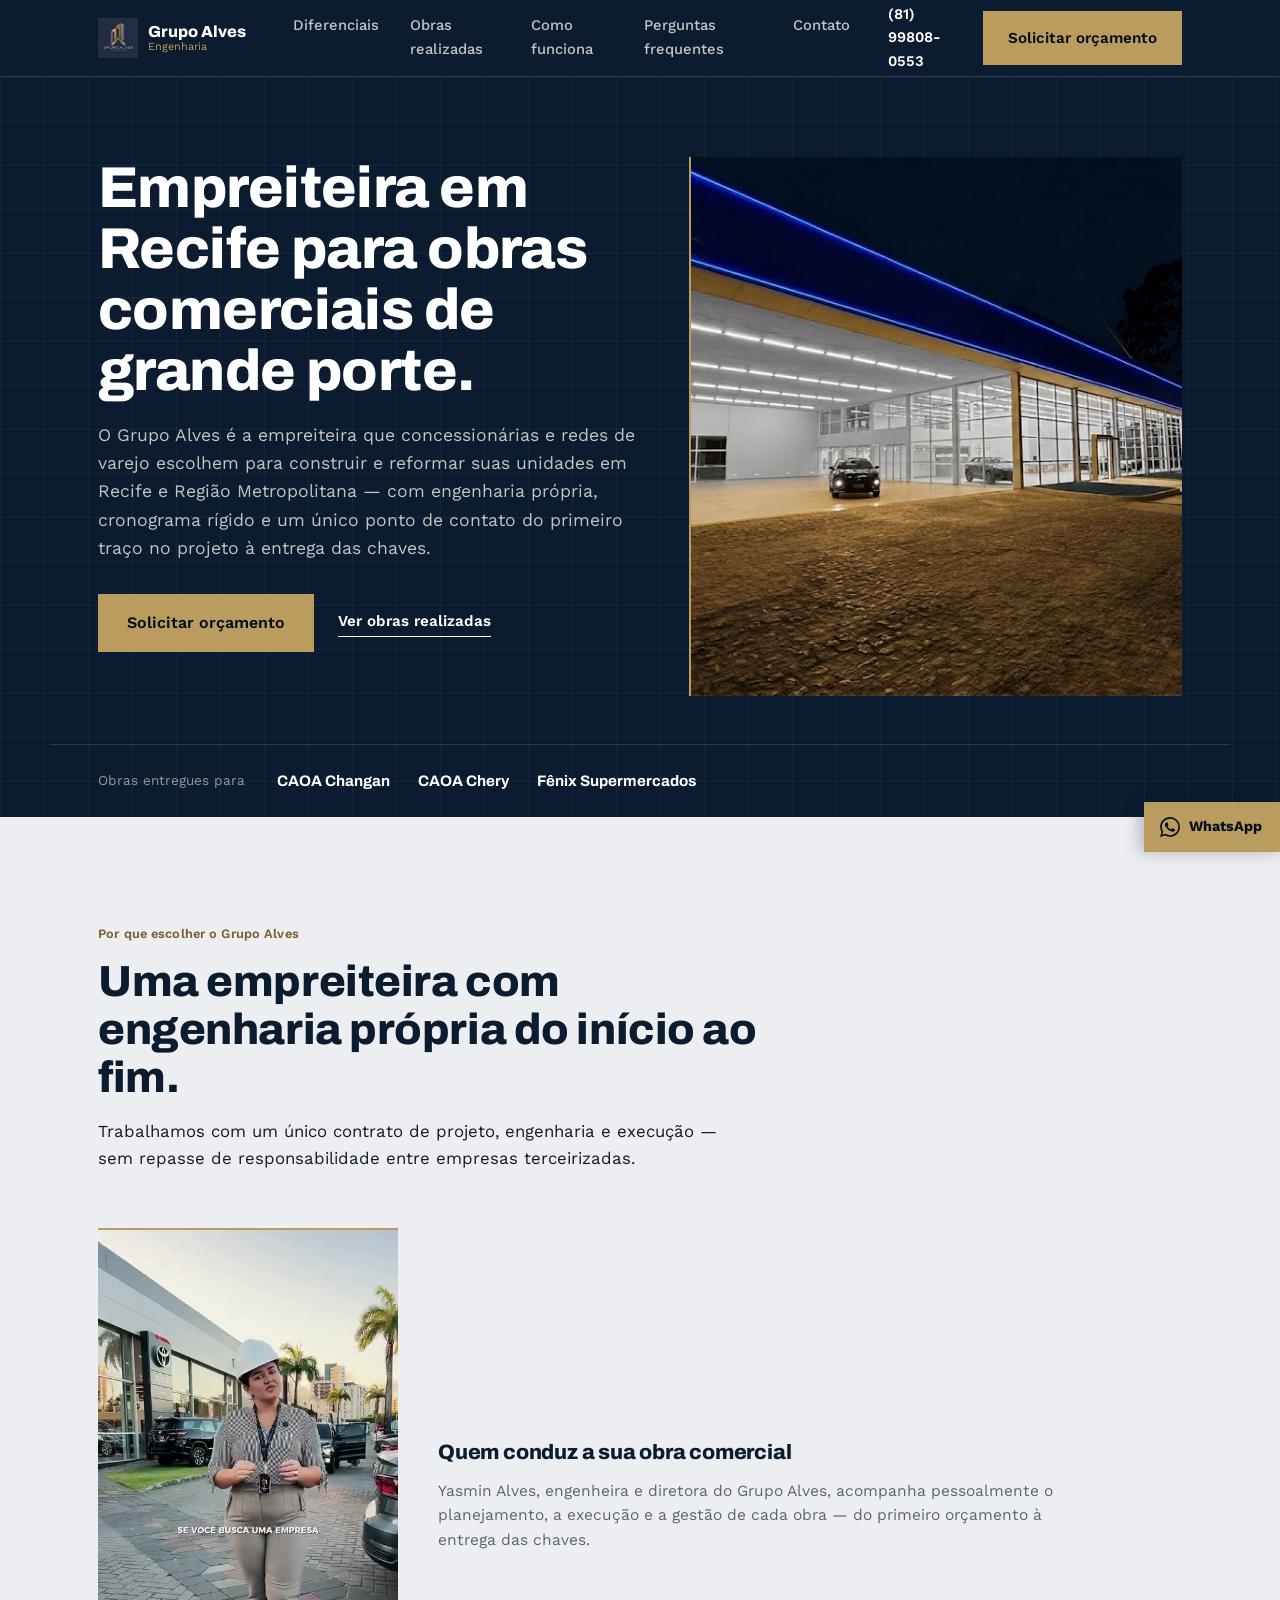
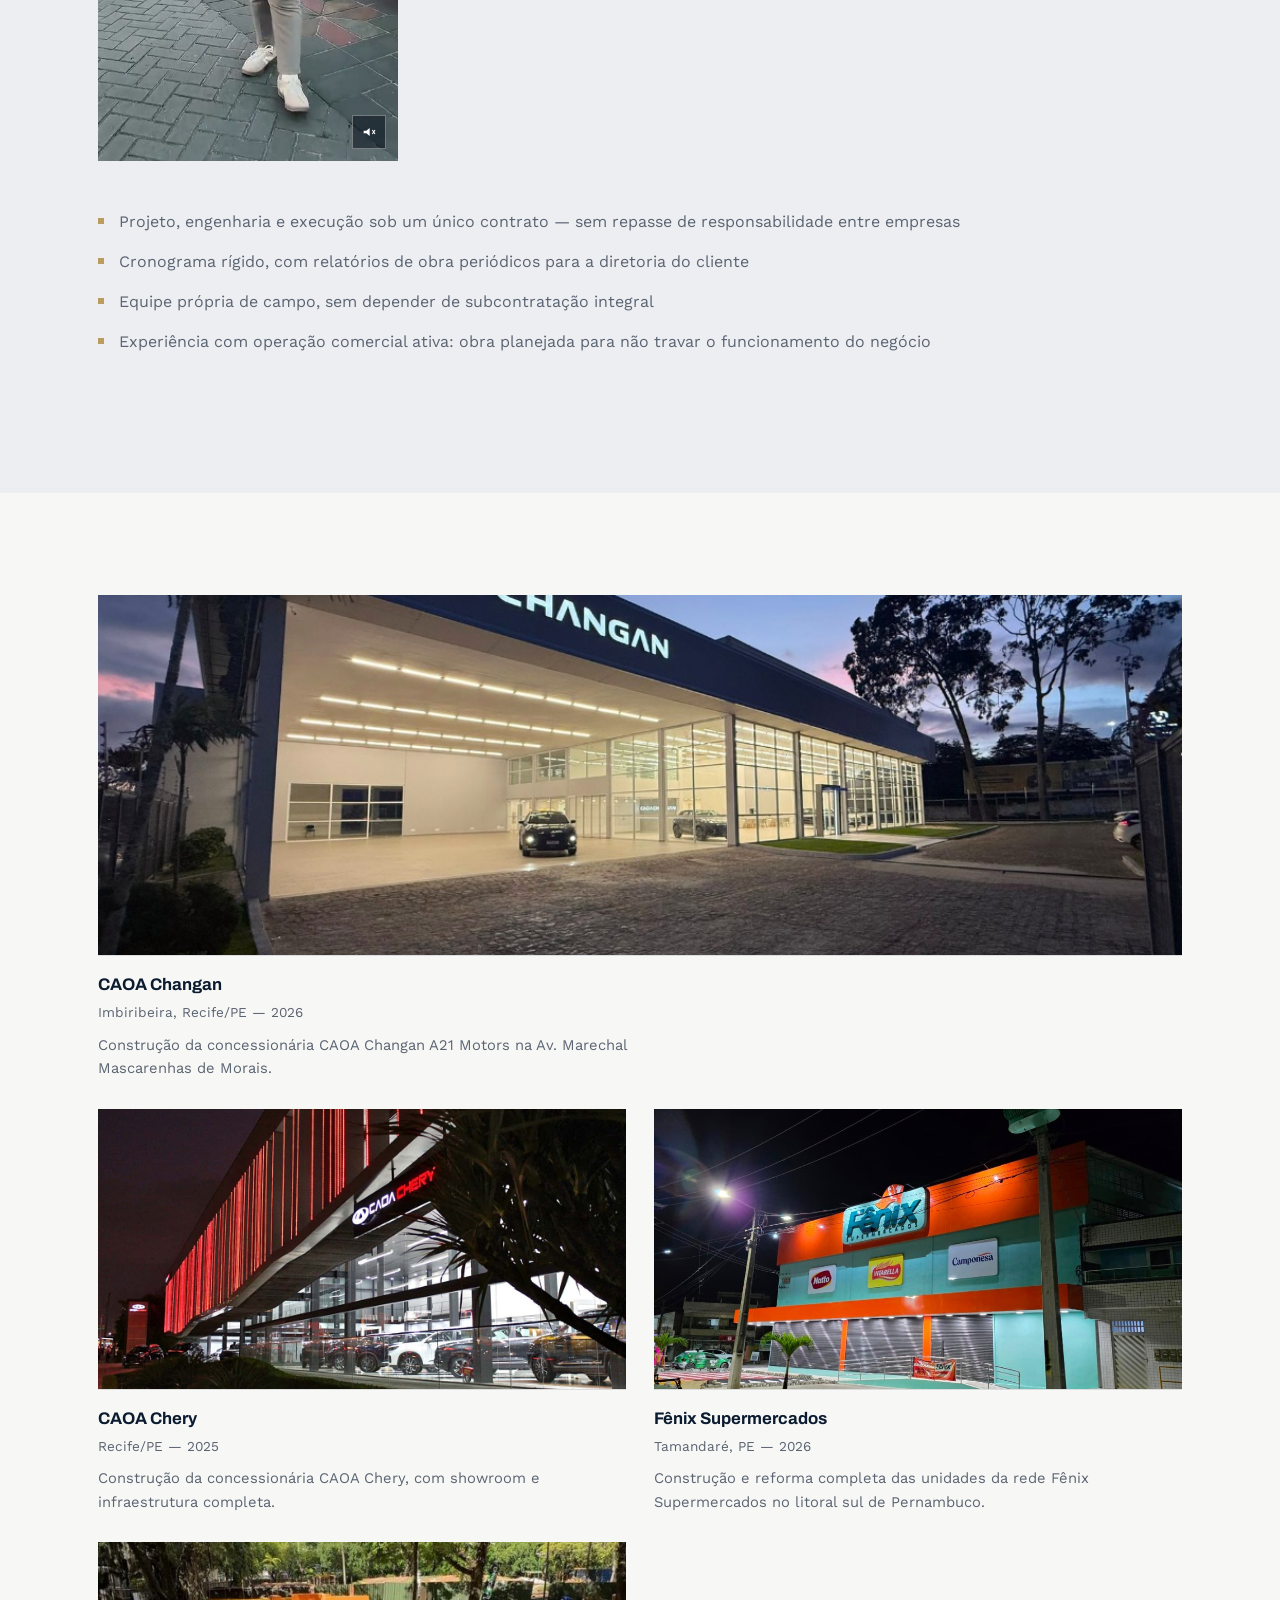
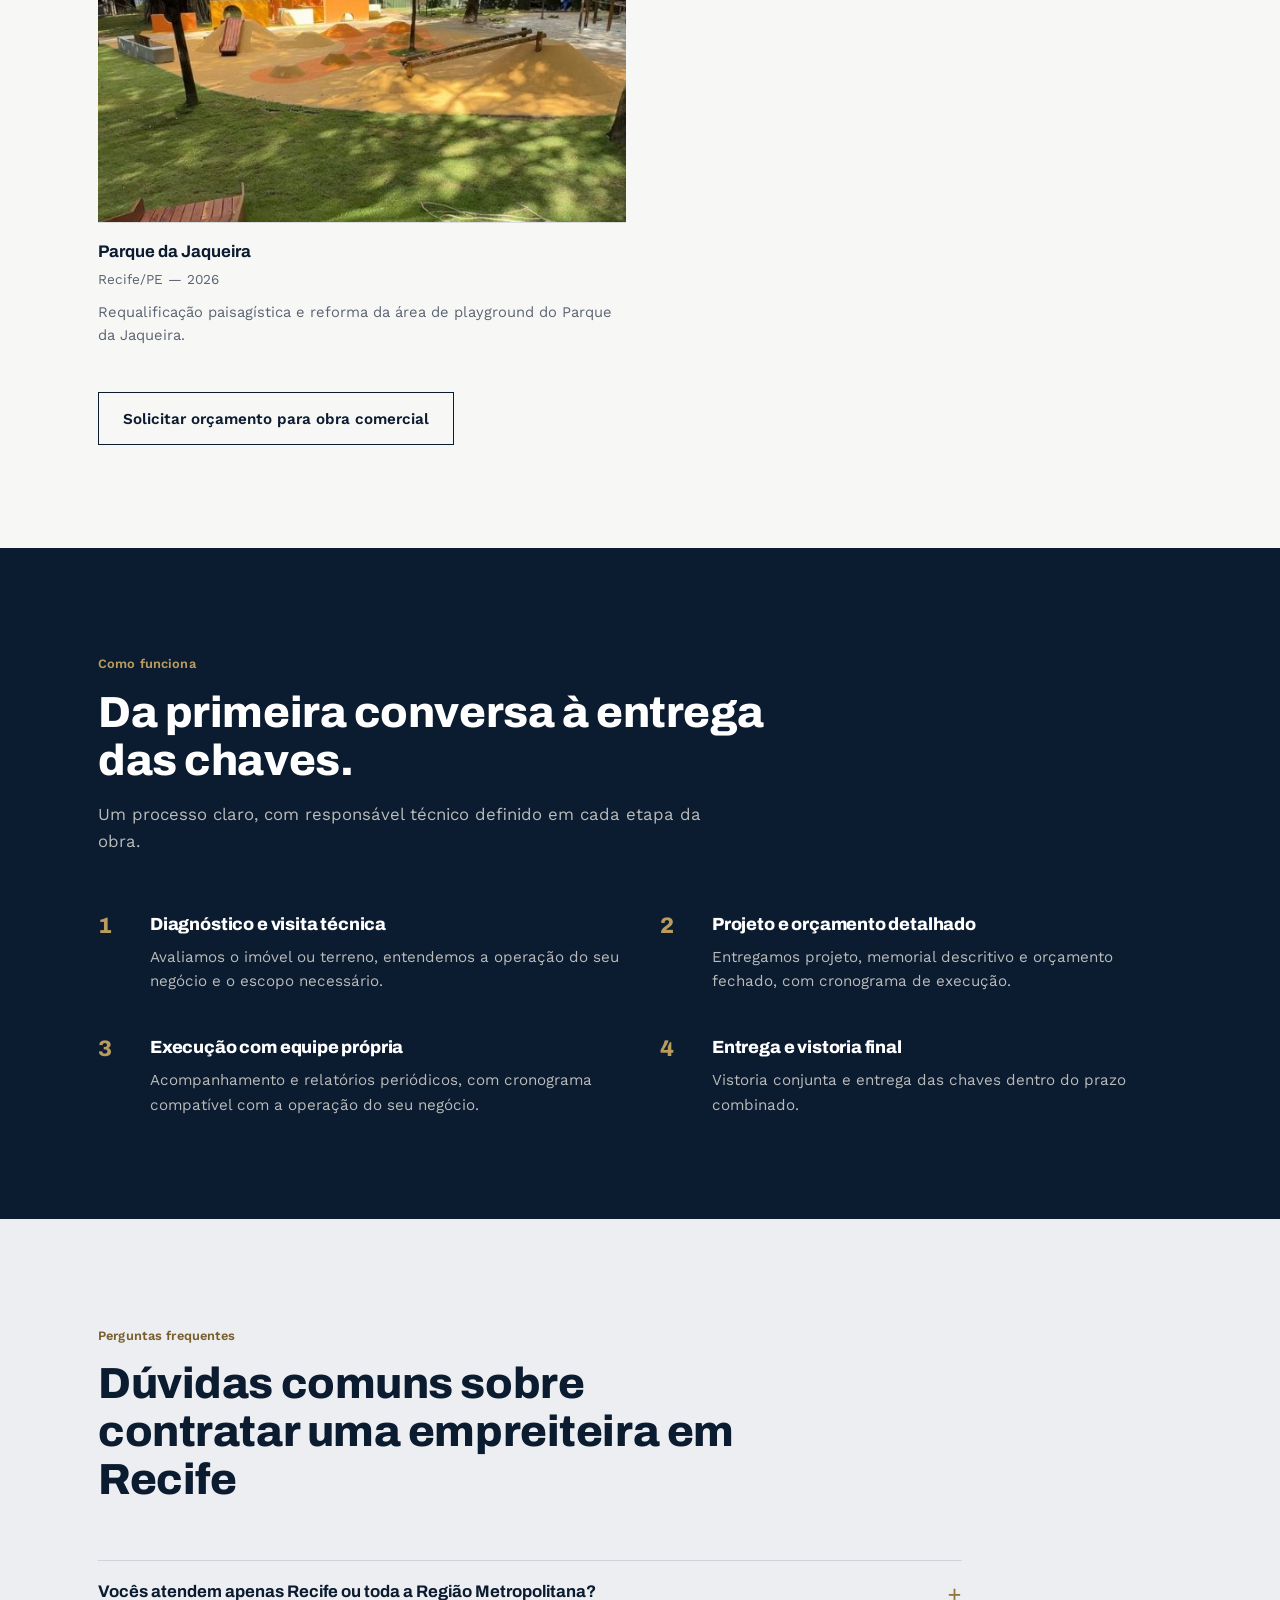
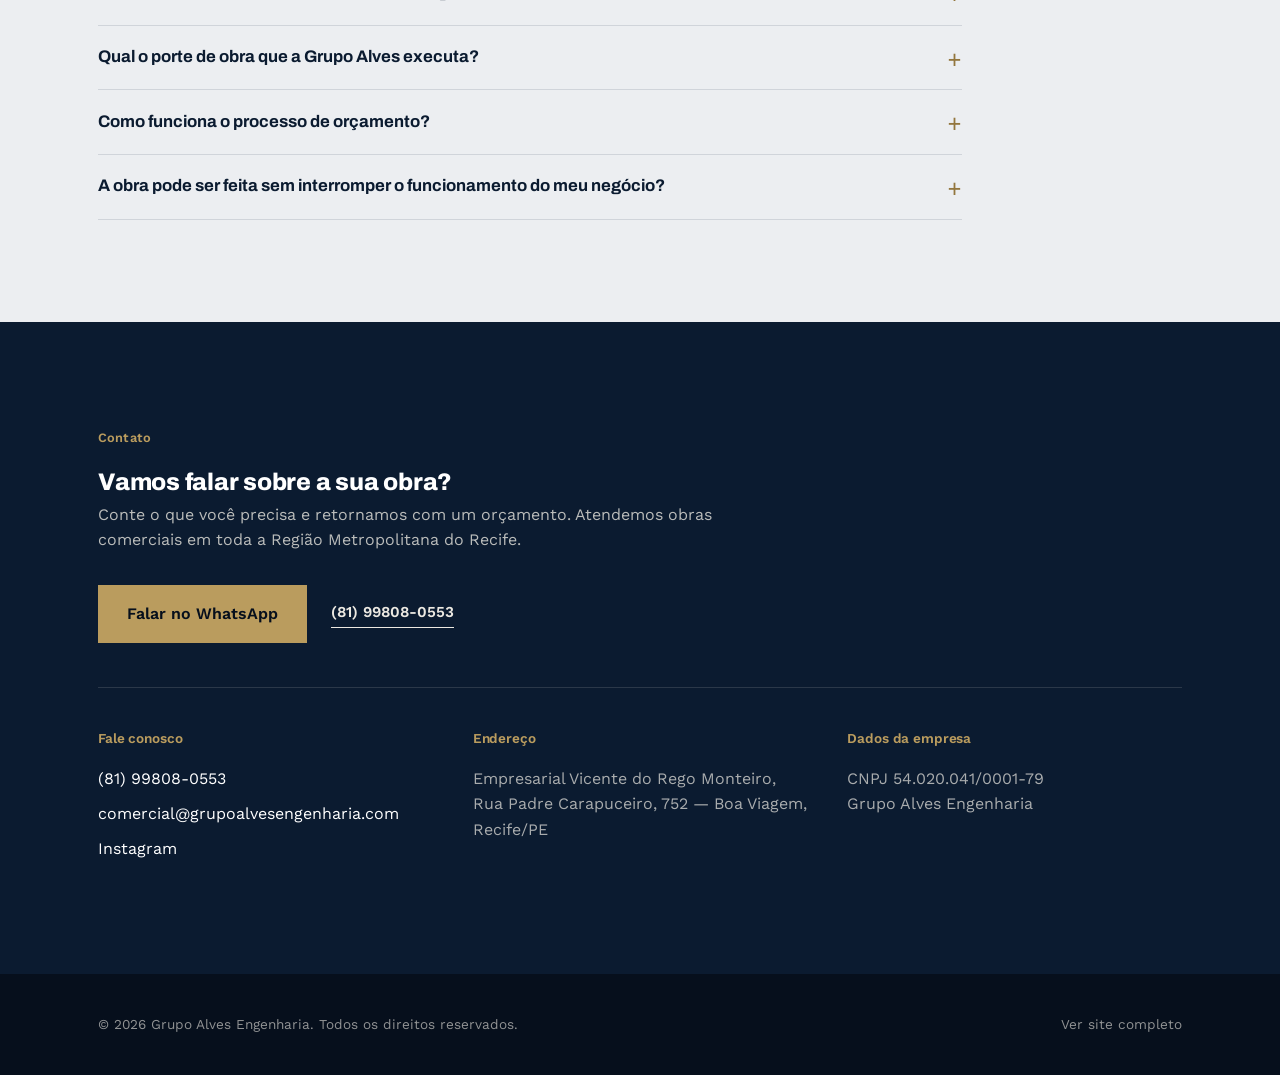
==== empreiteira-construtora-recife.html @ 73a9579a "Add dedicated Ads landing pages, SEO/AI discovery files, and fixes Creates two campaign-specific lan" ====
<!DOCTYPE html>
<html lang="pt-BR">
<head>
<meta charset="UTF-8">
<meta name="viewport" content="width=device-width, initial-scale=1.0">
<title>Empreiteira e Construtora em Recife para Obras Comerciais | Grupo Alves Engenharia</title>
<meta name="description" content="Empreiteira e construtora em Recife especializada em obras comerciais de grande porte: concessionárias, redes de varejo e supermercados. Engenharia própria, cronograma rígido e um único ponto de contato. Peça seu orçamento pelo WhatsApp.">
<meta name="keywords" content="empreiteira em recife, construtora em recife, empreiteira para obras comerciais, construtora de concessionárias, empresa de construção recife, empreiteira de confiança recife">
<link rel="canonical" href="https://grupoalvesengenharia.com.br/empreiteira-construtora-recife.html">
<meta name="robots" content="index, follow">

<meta property="og:title" content="Empreiteira e Construtora em Recife para Obras Comerciais — Grupo Alves Engenharia">
<meta property="og:description" content="Engenharia própria, cronograma rígido e um único ponto de contato para construir ou reformar sua unidade comercial em Recife.">
<meta property="og:type" content="website">
<meta property="og:locale" content="pt_BR">
<meta property="og:url" content="https://grupoalvesengenharia.com.br/empreiteira-construtora-recife.html">
<meta property="og:image" content="https://grupoalvesengenharia.com.br/assets/img/hero-caoa-changan.png">

<link rel="icon" href="./assets/img/logo.png" type="image/png">
<link rel="apple-touch-icon" href="./assets/img/logo.png">

<link rel="preconnect" href="https://fonts.googleapis.com">
<link rel="preconnect" href="https://fonts.gstatic.com" crossorigin>
<link href="https://fonts.googleapis.com/css2?family=Archivo:wght@500;700;800&family=Work+Sans:wght@400;500;600&display=swap" rel="stylesheet">
<link rel="stylesheet" href="./assets/css/style.css">

<script type="application/ld+json">
{"@context":"https://schema.org","@type":"HomeAndConstructionBusiness","name":"Grupo Alves Engenharia","image":"https://grupoalvesengenharia.com.br/assets/img/logo.png","telephone":"+5581998080553","email":"comercial@grupoalvesengenharia.com","url":"https://grupoalvesengenharia.com.br/empreiteira-construtora-recife.html","address":{"@type":"PostalAddress","streetAddress":"Rua Padre Carapuceiro, 752, Empresarial Vicente do Rego Monteiro","addressLocality":"Recife","addressRegion":"PE","addressCountry":"BR"},"areaServed":"Recife e Região Metropolitana","sameAs":["https://www.instagram.com/grupoalvesengenharia/"],"makesOffer":{"@type":"Offer","itemOffered":{"@type":"Service","name":"Construção e reforma comercial de grande porte","areaServed":"Recife e Região Metropolitana"}}}
</script>
<script type="application/ld+json">
{"@context":"https://schema.org","@type":"FAQPage","mainEntity":[
  {"@type":"Question","name":"Vocês atendem apenas Recife ou toda a Região Metropolitana?","acceptedAnswer":{"@type":"Answer","text":"Atendemos Recife e toda a Região Metropolitana, com obras já entregues na Imbiribeira e em Tamandaré, no litoral sul de Pernambuco."}},
  {"@type":"Question","name":"Qual o porte de obra que a Grupo Alves executa?","acceptedAnswer":{"@type":"Answer","text":"Somos uma empreiteira especializada em obras comerciais de grande porte, como concessionárias, lojas de rede e supermercados. Fale com a nossa equipe para avaliar o seu projeto."}},
  {"@type":"Question","name":"Como funciona o processo de orçamento?","acceptedAnswer":{"@type":"Answer","text":"Fazemos uma visita técnica, levantamos o escopo junto com você e entregamos um orçamento detalhado com cronograma antes do início da obra."}},
  {"@type":"Question","name":"A obra pode ser feita sem interromper o funcionamento do meu negócio?","acceptedAnswer":{"@type":"Answer","text":"Sim. Planejamos a execução em etapas e horários compatíveis com a operação, como já fizemos em concessionárias e supermercados em funcionamento."}}
]}
</script>

<!-- Google tag (gtag.js) para Google Ads / GA4: inserir o ID de medição aqui antes de veicular campanhas. -->
</head>
<body>
<a class="skip-link" href="#conteudo">Pular para o conteúdo</a>

<header class="site-header">
  <div class="header-inner">
    <a class="brand" href="#topo">
      <img src="./assets/img/logo.png" alt="" width="40" height="40">
      <span class="brand-name">Grupo Alves<span>Engenharia</span></span>
    </a>
    <nav class="main-nav" id="mainNav" data-open="false">
      <a href="#diferenciais">Diferenciais</a>
      <a href="#obras">Obras realizadas</a>
      <a href="#como-funciona">Como funciona</a>
      <a href="#faq">Perguntas frequentes</a>
      <a href="#contato">Contato</a>
    </nav>
    <div class="header-actions">
      <a class="phone-link" href="tel:+5581998080553">(81) 99808-0553</a>
      <a class="btn btn-gold" href="https://wa.me/558193850266?text=Ol%C3%A1%2C%20Grupo%20Alves%21%20Tenho%20uma%20obra%20comercial%20e%20gostaria%20de%20solicitar%20um%20or%C3%A7amento.">Solicitar orçamento</a>
      <button class="nav-toggle" id="navToggle" aria-expanded="false" aria-controls="mainNav" aria-label="Abrir menu">
        <span></span>
      </button>
    </div>
  </div>
</header>

<main id="conteudo">

  <section class="hero" id="topo">
    <div class="hero-grid">
      <div class="hero-copy">
        <h1>Empreiteira em Recife para obras comerciais de grande porte.</h1>
        <p class="hero-lead">O Grupo Alves é a empreiteira que concessionárias e redes de varejo escolhem para construir e reformar suas unidades em Recife e Região Metropolitana — com engenharia própria, cronograma rígido e um único ponto de contato do primeiro traço no projeto à entrega das chaves.</p>
        <div class="hero-ctas">
          <a class="btn btn-gold" href="https://wa.me/558193850266?text=Ol%C3%A1%2C%20Grupo%20Alves%21%20Tenho%20uma%20obra%20comercial%20e%20gostaria%20de%20solicitar%20um%20or%C3%A7amento.">Solicitar orçamento</a>
          <a class="link-quiet" href="#obras">Ver obras realizadas</a>
        </div>
      </div>
      <div class="hero-media">
        <img src="./assets/img/hero-caoa-changan.png" alt="Fachada iluminada da concessionária CAOA Changan, obra executada pelo Grupo Alves em Recife" loading="eager">
      </div>
    </div>
    <div class="trust-strip wrap">
      <span>Obras entregues para</span>
      <ul>
        <li>CAOA Changan</li>
        <li>CAOA Chery</li>
        <li>Fênix Supermercados</li>
      </ul>
    </div>
  </section>

  <section class="section section--stone" id="diferenciais">
    <div class="wrap">
      <div class="section-head">
        <span class="kicker">Por que escolher o Grupo Alves</span>
        <h2>Uma empreiteira com engenharia própria do início ao fim.</h2>
        <p>Trabalhamos com um único contrato de projeto, engenharia e execução — sem repasse de responsabilidade entre empresas terceirizadas.</p>
      </div>

      <div class="video-feature">
        <div class="video-card video-card--loop">
          <video muted loop playsinline preload="none" poster="./assets/img/poster-institucional.jpg" data-autoplay-visible>
            <source src="./assets/videos/institucional-grupo-alves.mp4" type="video/mp4">
          </video>
          <button class="sound-toggle" type="button" aria-label="Ativar som do vídeo" data-sound-toggle>
            <svg viewBox="0 0 24 24" fill="none" xmlns="http://www.w3.org/2000/svg" aria-hidden="true">
              <path d="M4 10v4h4l5 4V6L8 10H4z" fill="currentColor"/>
              <line x1="17" y1="9" x2="21" y2="15" stroke="currentColor" stroke-width="1.6"/>
              <line x1="21" y1="9" x2="17" y2="15" stroke="currentColor" stroke-width="1.6"/>
            </svg>
          </button>
        </div>
        <div class="video-feature-copy">
          <h3>Quem conduz a sua obra comercial</h3>
          <p>Yasmin Alves, engenheira e diretora do Grupo Alves, acompanha pessoalmente o planejamento, a execução e a gestão de cada obra — do primeiro orçamento à entrega das chaves.</p>
        </div>
      </div>

      <ul class="plain-list" style="max-width:none;">
        <li style="color:var(--steel);">Projeto, engenharia e execução sob um único contrato — sem repasse de responsabilidade entre empresas</li>
        <li style="color:var(--steel);">Cronograma rígido, com relatórios de obra periódicos para a diretoria do cliente</li>
        <li style="color:var(--steel);">Equipe própria de campo, sem depender de subcontratação integral</li>
        <li style="color:var(--steel);">Experiência com operação comercial ativa: obra planejada para não travar o funcionamento do negócio</li>
      </ul>
    </div>
  </section>

  <section class="section section--paper">
    <div class="wrap">
      <div class="portfolio-grid" id="obras">
        <figure class="portfolio-item">
          <img src="./assets/img/project-caoa-changan.png" alt="Fachada da concessionária CAOA Changan ao entardecer, construída pelo Grupo Alves na Imbiribeira, Recife" loading="lazy">
          <figcaption>
            <span class="portfolio-name">CAOA Changan</span>
            <span class="portfolio-meta">Imbiribeira, Recife/PE — 2026</span>
            <p>Construção da concessionária CAOA Changan A21 Motors na Av. Marechal Mascarenhas de Morais.</p>
          </figcaption>
        </figure>
        <figure class="portfolio-item">
          <img src="./assets/img/project-caoa-chery.jpg" alt="Fachada iluminada da concessionária CAOA Chery, obra do Grupo Alves em Recife" loading="lazy">
          <figcaption>
            <span class="portfolio-name">CAOA Chery</span>
            <span class="portfolio-meta">Recife/PE — 2025</span>
            <p>Construção da concessionária CAOA Chery, com showroom e infraestrutura completa.</p>
          </figcaption>
        </figure>
        <figure class="portfolio-item">
          <img src="./assets/img/project-fenix-supermercados.png" alt="Fachada da unidade Fênix Supermercados construída pelo Grupo Alves em Tamandaré" loading="lazy">
          <figcaption>
            <span class="portfolio-name">Fênix Supermercados</span>
            <span class="portfolio-meta">Tamandaré, PE — 2026</span>
            <p>Construção e reforma completa das unidades da rede Fênix Supermercados no litoral sul de Pernambuco.</p>
          </figcaption>
        </figure>
        <figure class="portfolio-item">
          <img src="./assets/img/project-parque-jaqueira.jpg" alt="Área de playground requalificada pelo Grupo Alves no Parque da Jaqueira, Recife" loading="lazy">
          <figcaption>
            <span class="portfolio-name">Parque da Jaqueira</span>
            <span class="portfolio-meta">Recife/PE — 2026</span>
            <p>Requalificação paisagística e reforma da área de playground do Parque da Jaqueira.</p>
          </figcaption>
        </figure>
      </div>

      <a class="btn btn-outline-navy" href="https://wa.me/558193850266?text=Ol%C3%A1%2C%20Grupo%20Alves%21%20Tenho%20uma%20obra%20comercial%20e%20gostaria%20de%20solicitar%20um%20or%C3%A7amento.">Solicitar orçamento para obra comercial</a>
    </div>
  </section>

  <section class="section section--navy" id="como-funciona">
    <div class="wrap">
      <div class="section-head">
        <span class="kicker">Como funciona</span>
        <h2>Da primeira conversa à entrega das chaves.</h2>
        <p>Um processo claro, com responsável técnico definido em cada etapa da obra.</p>
      </div>
      <ol class="process-list">
        <li class="process-item">
          <h3>Diagnóstico e visita técnica</h3>
          <p>Avaliamos o imóvel ou terreno, entendemos a operação do seu negócio e o escopo necessário.</p>
        </li>
        <li class="process-item">
          <h3>Projeto e orçamento detalhado</h3>
          <p>Entregamos projeto, memorial descritivo e orçamento fechado, com cronograma de execução.</p>
        </li>
        <li class="process-item">
          <h3>Execução com equipe própria</h3>
          <p>Acompanhamento e relatórios periódicos, com cronograma compatível com a operação do seu negócio.</p>
        </li>
        <li class="process-item">
          <h3>Entrega e vistoria final</h3>
          <p>Vistoria conjunta e entrega das chaves dentro do prazo combinado.</p>
        </li>
      </ol>
    </div>
  </section>

  <section class="section section--stone" id="faq">
    <div class="wrap">
      <div class="section-head">
        <span class="kicker">Perguntas frequentes</span>
        <h2>Dúvidas comuns sobre contratar uma empreiteira em Recife</h2>
      </div>
      <div class="faq-list">
        <details class="faq-item">
          <summary>Vocês atendem apenas Recife ou toda a Região Metropolitana?</summary>
          <p>Atendemos Recife e toda a Região Metropolitana, com obras já entregues na Imbiribeira e em Tamandaré, no litoral sul de Pernambuco.</p>
        </details>
        <details class="faq-item">
          <summary>Qual o porte de obra que a Grupo Alves executa?</summary>
          <p>Somos uma empreiteira especializada em obras comerciais de grande porte, como concessionárias, lojas de rede e supermercados. Fale com a nossa equipe para avaliar o seu projeto.</p>
        </details>
        <details class="faq-item">
          <summary>Como funciona o processo de orçamento?</summary>
          <p>Fazemos uma visita técnica, levantamos o escopo junto com você e entregamos um orçamento detalhado com cronograma antes do início da obra.</p>
        </details>
        <details class="faq-item">
          <summary>A obra pode ser feita sem interromper o funcionamento do meu negócio?</summary>
          <p>Sim. Planejamos a execução em etapas e horários compatíveis com a operação, como já fizemos em concessionárias e supermercados em funcionamento.</p>
        </details>
      </div>
    </div>
  </section>

  <section class="section section--navy" id="contato">
    <div class="wrap">
      <span class="kicker">Contato</span>
      <h2>Vamos falar sobre a sua obra?</h2>
      <p>Conte o que você precisa e retornamos com um orçamento. Atendemos obras comerciais em toda a Região Metropolitana do Recife.</p>
      <div class="hero-ctas" style="margin-top:2rem;">
        <a class="btn btn-gold" href="https://wa.me/558193850266?text=Ol%C3%A1%2C%20Grupo%20Alves%21%20Tenho%20uma%20obra%20comercial%20e%20gostaria%20de%20solicitar%20um%20or%C3%A7amento.">Falar no WhatsApp</a>
        <a class="link-quiet" href="tel:+5581998080553">(81) 99808-0553</a>
      </div>

      <div class="contact-grid">
        <div class="contact-col">
          <h3>Fale conosco</h3>
          <a href="tel:+5581998080553">(81) 99808-0553</a>
          <a href="mailto:comercial@grupoalvesengenharia.com">comercial@grupoalvesengenharia.com</a>
          <a href="https://www.instagram.com/grupoalvesengenharia/" target="_blank" rel="noopener">Instagram</a>
        </div>
        <div class="contact-col">
          <h3>Endereço</h3>
          <p>Empresarial Vicente do Rego Monteiro, Rua Padre Carapuceiro, 752 — Boa Viagem, Recife/PE</p>
        </div>
        <div class="contact-col">
          <h3>Dados da empresa</h3>
          <p>CNPJ 54.020.041/0001-79<br>Grupo Alves Engenharia</p>
        </div>
      </div>
    </div>
  </section>
</main>

<footer class="site-footer">
  <div class="footer-inner">
    <span>© <span id="year">2026</span> Grupo Alves Engenharia. Todos os direitos reservados.</span>
    <a class="footer-home-link" href="./index.html">Ver site completo</a>
  </div>
</footer>

<a class="whatsapp-tab" href="https://wa.me/558193850266?text=Ol%C3%A1%2C%20Grupo%20Alves%21%20Tenho%20uma%20obra%20comercial%20e%20gostaria%20de%20solicitar%20um%20or%C3%A7amento." aria-label="Falar no WhatsApp">
  <svg viewBox="0 0 24 24" fill="currentColor" xmlns="http://www.w3.org/2000/svg" aria-hidden="true">
    <path d="M17.472 14.382c-.297-.149-1.758-.868-2.03-.967-.273-.099-.471-.148-.67.15-.197.297-.767.966-.94 1.164-.173.199-.347.223-.644.075-.297-.15-1.255-.463-2.39-1.475-.883-.788-1.48-1.761-1.653-2.059-.173-.297-.018-.458.13-.606.134-.133.298-.347.446-.52.149-.174.198-.298.298-.497.099-.198.05-.371-.025-.52-.075-.149-.669-1.612-.916-2.207-.242-.579-.487-.5-.669-.51-.173-.008-.372-.01-.571-.01-.198 0-.52.074-.792.372-.272.297-1.04 1.016-1.04 2.479 0 1.462 1.065 2.875 1.213 3.074.149.198 2.096 3.2 5.077 4.487.709.306 1.262.489 1.694.625.712.227 1.36.195 1.871.118.571-.085 1.758-.719 2.006-1.413.248-.694.248-1.289.173-1.413-.074-.124-.272-.198-.57-.347m-5.421 7.403h-.004a9.87 9.87 0 0 1-5.031-1.378l-.361-.214-3.741.982.998-3.648-.235-.374a9.86 9.86 0 0 1-1.51-5.26c.001-5.45 4.436-9.884 9.888-9.884 2.64 0 5.122 1.03 6.988 2.898a9.825 9.825 0 0 1 2.893 6.994c-.003 5.45-4.437 9.884-9.885 9.884m8.413-18.297A11.815 11.815 0 0 0 12.05 0C5.495 0 .16 5.335.157 11.892c0 2.096.547 4.142 1.588 5.945L.057 24l6.305-1.654a11.882 11.882 0 0 0 5.683 1.448h.005c6.554 0 11.89-5.335 11.893-11.893a11.821 11.821 0 0 0-3.48-8.413"/>
  </svg>
  <span class="wa-label">WhatsApp</span>
</a>

<script src="./assets/js/main.js"></script>
</body>
</html>
---- assets/css/style.css ----
/* ============================================================
   Grupo Alves Engenharia — reforma comercial e residencial
   Tokens: navy + brass vêm da marca real (logotipo); tipografia
   própria (Archivo + Work Sans) para um visual mais técnico
   e menos "imobiliária genérica".
   ============================================================ */

:root {
  --navy: #0b1b30;
  --navy-deep: #060f1c;
  --navy-mid: #142844;
  --gold: #ba9c5e;
  --gold-dark: #93763e;
  --gold-ink: #7a5f2e;
  --stone: #eceef1;
  --paper: #f7f7f5;
  --ink: #141a22;
  --steel: #5b6472;
  --steel-light: #9099a6;
  --offwhite: #ece9e2;
  --line-on-navy: rgba(236, 233, 226, 0.14);
  --line-on-stone: rgba(11, 27, 48, 0.12);

  --font-display: "Archivo", "Helvetica Neue", Arial, sans-serif;
  --font-body: "Work Sans", "Helvetica Neue", Arial, sans-serif;

  --max: 1180px;
  --gutter: clamp(1.25rem, 4vw, 3rem);
}

/* ---------- reset ---------- */
*, *::before, *::after { box-sizing: border-box; }
html { -webkit-text-size-adjust: 100%; scroll-behavior: smooth; }
section[id], article[id] { scroll-margin-top: 92px; }
body, h1, h2, h3, p, figure, ul, ol { margin: 0; }
ul, ol { padding: 0; list-style: none; }
img { max-width: 100%; display: block; }
a { color: inherit; text-decoration: none; }
button { font: inherit; color: inherit; background: none; border: 0; padding: 0; }
svg { display: block; }

@media (prefers-reduced-motion: reduce) {
  html { scroll-behavior: auto; }
  *, *::before, *::after { animation-duration: 0.01ms !important; transition-duration: 0.01ms !important; }
}

body {
  font-family: var(--font-body);
  background: var(--paper);
  color: var(--ink);
  font-size: 16px;
  line-height: 1.6;
  -webkit-font-smoothing: antialiased;
}

h1, h2, h3 { font-family: var(--font-display); color: var(--navy); font-weight: 800; letter-spacing: -0.01em; }

p { max-width: 62ch; }

:focus-visible {
  outline: 2px solid var(--gold);
  outline-offset: 3px;
}

.skip-link {
  position: absolute;
  left: -9999px;
  top: 0;
  background: var(--gold);
  color: var(--navy-deep);
  padding: 0.75rem 1.25rem;
  z-index: 200;
  font-weight: 600;
}
.skip-link:focus { left: 1rem; top: 1rem; }

/* ---------- shared layout ---------- */
.wrap {
  max-width: var(--max);
  margin-inline: auto;
  padding-inline: var(--gutter);
}

.section { padding-block: clamp(3.5rem, 8vw, 6.5rem); }
.section--stone { background: var(--stone); }
.section--paper { background: var(--paper); }
.section--navy { background: var(--navy); color: var(--offwhite); }
.section--navy h2, .section--navy h3 { color: #fff; }
.section--navy p { color: rgba(236, 233, 226, 0.78); }

.section-head { max-width: 42rem; margin-bottom: clamp(2rem, 5vw, 3.5rem); }
.section-head h2 {
  font-size: clamp(1.9rem, 3.4vw, 2.75rem);
  line-height: 1.1;
  margin-bottom: 1rem;
}
.section-head p { font-size: 1.05rem; }

.kicker {
  display: inline-block;
  font-size: 0.8rem;
  color: var(--gold-ink);
  font-weight: 600;
  margin-bottom: 0.9rem;
  letter-spacing: 0.01em;
}
.section--navy .kicker { color: var(--gold); }

/* ---------- buttons ---------- */
.btn {
  display: inline-flex;
  align-items: center;
  gap: 0.5rem;
  padding: 0.85rem 1.5rem;
  font-weight: 600;
  font-size: 0.95rem;
  border: 1px solid transparent;
  white-space: nowrap;
  transition: background-color 0.2s ease, color 0.2s ease, border-color 0.2s ease;
}
.btn-gold { background: var(--gold); color: var(--navy-deep); }
.btn-gold:hover { background: var(--gold-dark); }
.btn-outline-navy { border-color: var(--navy); color: var(--navy); }
.btn-outline-navy:hover { background: var(--navy); color: #fff; }
.btn-outline-light { border-color: rgba(236, 233, 226, 0.4); color: #fff; }
.btn-outline-light:hover { background: rgba(236, 233, 226, 0.12); border-color: #fff; }

.link-quiet {
  font-weight: 600;
  font-size: 0.95rem;
  border-bottom: 1px solid currentColor;
  padding-bottom: 2px;
}
.link-quiet:hover { opacity: 0.7; }

/* ---------- header ---------- */
.site-header {
  position: sticky;
  top: 0;
  z-index: 100;
  background: var(--navy);
  border-bottom: 1px solid var(--line-on-navy);
}
.header-inner {
  max-width: var(--max);
  margin-inline: auto;
  padding-inline: var(--gutter);
  height: 76px;
  display: flex;
  align-items: center;
  gap: clamp(1rem, 3vw, 2.5rem);
}
.brand { display: flex; align-items: center; gap: 0.65rem; flex-shrink: 0; }
.brand img { width: 40px; height: 40px; }
.brand-name {
  font-family: var(--font-display);
  color: #fff;
  font-weight: 800;
  font-size: 1rem;
  line-height: 1.15;
}
.brand-name span { display: block; font-family: var(--font-body); font-weight: 400; font-size: 0.68rem; color: var(--gold); }

.main-nav {
  display: flex;
  gap: clamp(1rem, 2.4vw, 2rem);
  margin-left: 0.5rem;
}
.main-nav a {
  font-size: 0.92rem;
  font-weight: 500;
  color: rgba(236, 233, 226, 0.82);
}
.main-nav a:hover { color: #fff; }

.header-actions {
  margin-left: auto;
  display: flex;
  align-items: center;
  gap: clamp(0.75rem, 2vw, 1.5rem);
}
.phone-link {
  font-weight: 600;
  font-size: 0.92rem;
  color: #fff;
  display: none;
}
.nav-toggle {
  display: none;
  width: 32px;
  height: 24px;
  position: relative;
}
.nav-toggle span, .nav-toggle::before, .nav-toggle::after {
  content: "";
  position: absolute;
  left: 0;
  right: 0;
  height: 2px;
  background: #fff;
  transition: transform 0.2s ease, opacity 0.2s ease;
}
.nav-toggle::before { top: 0; }
.nav-toggle span { top: 11px; }
.nav-toggle::after { bottom: 0; }
.nav-toggle[aria-expanded="true"]::before { transform: translateY(11px) rotate(45deg); }
.nav-toggle[aria-expanded="true"]::after { transform: translateY(-11px) rotate(-45deg); }
.nav-toggle[aria-expanded="true"] span { opacity: 0; }

/* ---------- hero ---------- */
.hero { background: var(--navy); color: #fff; position: relative; overflow: hidden; }
.hero::before {
  content: "";
  position: absolute;
  inset: 0;
  background-image:
    linear-gradient(rgba(236,233,226,0.05) 1px, transparent 1px),
    linear-gradient(90deg, rgba(236,233,226,0.05) 1px, transparent 1px);
  background-size: 44px 44px;
  pointer-events: none;
}
.hero-grid {
  position: relative;
  max-width: var(--max);
  margin-inline: auto;
  padding-inline: var(--gutter);
  padding-block: clamp(2.5rem, 7vw, 5rem) clamp(2rem, 5vw, 3rem);
  display: grid;
  gap: clamp(2rem, 5vw, 3rem);
}
.hero-copy { max-width: 36rem; }
.hero-copy h1 {
  color: #fff;
  font-size: clamp(2.3rem, 5.4vw, 3.6rem);
  line-height: 1.06;
  margin-bottom: 1.25rem;
}
.hero-lead {
  color: rgba(236, 233, 226, 0.82);
  font-size: 1.1rem;
  max-width: 34rem;
  margin-bottom: 2rem;
}
.hero-ctas { display: flex; flex-wrap: wrap; align-items: center; gap: 1.5rem; margin-bottom: 2.75rem; }

.hero-media {
  position: relative;
  border-top: 2px solid var(--gold);
}
.hero-media img { width: 100%; height: clamp(220px, 42vw, 440px); object-fit: cover; }

.hero--no-media .hero-grid { grid-template-columns: 1fr; }
.hero--no-media .hero-copy { max-width: 42rem; }

.trust-strip {
  position: relative;
  border-top: 1px solid var(--line-on-navy);
  padding-block: 1.5rem;
  display: flex;
  flex-wrap: wrap;
  align-items: center;
  gap: 0.75rem 2rem;
  font-size: 0.85rem;
  color: rgba(236, 233, 226, 0.6);
}
.trust-strip ul { display: flex; flex-wrap: wrap; gap: 1.75rem; }
.trust-strip li { font-family: var(--font-display); font-weight: 700; color: #fff; font-size: 0.95rem; }

/* ---------- portfolio ---------- */
.portfolio-grid {
  display: grid;
  gap: 1.75rem;
  margin-bottom: 2.75rem;
}
.portfolio-item { background: var(--paper); }
.portfolio-item img { width: 100%; height: 280px; object-fit: cover; }
.portfolio-item figcaption { padding-top: 1rem; border-top: 1px solid var(--line-on-stone); }
.portfolio-name { display: block; font-family: var(--font-display); font-weight: 700; color: var(--navy); font-size: 1.05rem; }
.portfolio-meta { display: block; color: var(--steel); font-size: 0.85rem; margin: 0.2rem 0 0.6rem; }
.portfolio-item figcaption p { color: var(--steel); font-size: 0.92rem; }

/* ---------- residencial split ---------- */
.split {
  display: grid;
  gap: clamp(2.5rem, 6vw, 4rem);
  align-items: center;
}
.plain-list { display: flex; flex-direction: column; gap: 0.9rem; margin: 1.75rem 0 2.25rem; max-width: 34rem; }
.plain-list li {
  position: relative;
  padding-left: 1.3rem;
  font-size: 1rem;
  color: rgba(236, 233, 226, 0.88);
}
.plain-list li::before {
  content: "";
  position: absolute;
  left: 0;
  top: 0.55em;
  width: 6px;
  height: 6px;
  background: var(--gold);
}

.art-frame {
  border: 1px solid var(--line-on-navy);
  padding: clamp(1.5rem, 4vw, 3rem);
}

/* ---------- video cards ---------- */
.video-card {
  position: relative;
  width: 100%;
  max-width: 300px;
  aspect-ratio: 9 / 16;
  border-top: 2px solid var(--gold);
  background: var(--navy-deep);
  overflow: hidden;
}
.video-card video { width: 100%; height: 100%; object-fit: cover; }

.video-card--loop .sound-toggle {
  position: absolute;
  right: 0.75rem;
  bottom: 0.75rem;
  width: 34px;
  height: 34px;
  display: flex;
  align-items: center;
  justify-content: center;
  background: rgba(6, 15, 28, 0.55);
  border: 1px solid rgba(236, 233, 226, 0.4);
  color: #fff;
}
.video-card--loop .sound-toggle svg { width: 16px; height: 16px; }

.video-feature {
  display: flex;
  flex-wrap: wrap;
  gap: clamp(1.5rem, 4vw, 2.5rem);
  align-items: center;
  margin-bottom: clamp(2rem, 5vw, 3rem);
}
.video-feature-copy { flex: 1 1 18rem; }
.video-feature-copy h3 { color: var(--navy); font-size: 1.3rem; margin-bottom: 0.6rem; }
.section--navy .video-feature-copy h3 { color: #fff; }
.video-feature-copy p { color: var(--steel); font-size: 0.97rem; }
.section--navy .video-feature-copy p { color: rgba(236, 233, 226, 0.78); }

.backstage-row {
  display: flex;
  flex-wrap: wrap;
  gap: clamp(1.5rem, 4vw, 2.5rem);
  align-items: center;
  border-top: 1px solid var(--line-on-navy);
  padding-top: clamp(2rem, 5vw, 3rem);
  margin-top: clamp(2rem, 5vw, 3rem);
}
.backstage-row .video-card { max-width: 220px; }

/* ---------- services ---------- */
.services-list { border-top: 1px solid var(--line-on-stone); }
.service-row {
  display: grid;
  grid-template-columns: 56px 1fr;
  gap: 1.25rem;
  padding-block: 2rem;
  border-bottom: 1px solid var(--line-on-stone);
  align-items: start;
}
.service-icon {
  width: 52px;
  height: 52px;
  color: var(--gold-dark);
}
.service-row h3 { font-size: 1.2rem; margin-bottom: 0.4rem; }
.service-row p { color: var(--steel); font-size: 0.97rem; margin-bottom: 0.9rem; max-width: 46ch; }

/* ---------- contact / final CTA ---------- */
.contact-grid {
  display: grid;
  gap: 2.5rem;
  border-top: 1px solid var(--line-on-navy);
  padding-top: 2.5rem;
  margin-top: 2.5rem;
}
.contact-col h3 {
  color: var(--gold);
  font-size: 0.85rem;
  font-weight: 600;
  margin-bottom: 1rem;
  font-family: var(--font-body);
}
.contact-col a, .contact-col p {
  display: block;
  color: #fff;
  font-size: 1rem;
  margin-bottom: 0.6rem;
}
.contact-col a:hover { color: var(--gold); }
.contact-col p { color: rgba(236, 233, 226, 0.7); max-width: 32rem; }

/* ---------- process list ---------- */
.process-list {
  display: grid;
  gap: clamp(1.5rem, 4vw, 2.5rem);
  counter-reset: process;
}
.process-item { position: relative; padding-left: 3.25rem; }
.process-item::before {
  counter-increment: process;
  content: counter(process);
  position: absolute;
  left: 0;
  top: -0.1em;
  font-family: var(--font-display);
  font-size: 1.4rem;
  font-weight: 800;
  color: var(--gold);
}
.process-item h3 { font-size: 1.1rem; margin-bottom: 0.4rem; }
.process-item p { color: rgba(236, 233, 226, 0.78); font-size: 0.95rem; }

/* ---------- faq ---------- */
.faq-list { max-width: 54rem; border-top: 1px solid var(--line-on-stone); }
.section--navy .faq-list { border-top-color: var(--line-on-navy); }
.faq-item { border-bottom: 1px solid var(--line-on-stone); padding-block: 1.15rem; }
.section--navy .faq-item { border-bottom-color: var(--line-on-navy); }
.faq-item summary {
  cursor: pointer;
  display: flex;
  align-items: center;
  justify-content: space-between;
  gap: 1.5rem;
  font-family: var(--font-display);
  font-weight: 700;
  color: var(--navy);
  font-size: 1.05rem;
  list-style: none;
}
.section--navy .faq-item summary { color: #fff; }
.faq-item summary::-webkit-details-marker { display: none; }
.faq-item summary::after {
  content: "+";
  font-weight: 400;
  font-size: 1.5rem;
  line-height: 1;
  color: var(--gold-dark);
  flex-shrink: 0;
}
.section--navy .faq-item summary::after { color: var(--gold); }
.faq-item[open] summary::after { content: "\2013"; }
.faq-item p { color: var(--steel); font-size: 0.97rem; margin-top: 0.85rem; max-width: 56ch; }
.section--navy .faq-item p { color: rgba(236, 233, 226, 0.78); }

/* ---------- landing footer link ---------- */
.footer-inner .footer-home-link { color: rgba(236, 233, 226, 0.6); }
.footer-inner .footer-home-link:hover { color: #fff; }

/* ---------- footer ---------- */
.site-footer {
  background: var(--navy-deep);
  color: rgba(236, 233, 226, 0.6);
  padding-block: 2.5rem;
  font-size: 0.85rem;
}
.footer-inner {
  max-width: var(--max);
  margin-inline: auto;
  padding-inline: var(--gutter);
  display: flex;
  flex-wrap: wrap;
  justify-content: space-between;
  gap: 1rem;
  align-items: center;
}
.footer-inner a:hover { color: #fff; }

/* ---------- whatsapp tab ---------- */
.whatsapp-tab {
  position: fixed;
  right: 0;
  bottom: clamp(1.5rem, 6vh, 3rem);
  z-index: 150;
  display: flex;
  align-items: center;
  gap: 0.6rem;
  background: var(--gold);
  color: var(--navy-deep);
  padding: 0.85rem 1.1rem 0.85rem 1rem;
  font-weight: 700;
  font-size: 0.9rem;
  box-shadow: -4px 0 16px rgba(6, 15, 28, 0.25);
}
.whatsapp-tab svg { width: 20px; height: 20px; }
.whatsapp-tab:hover { background: var(--gold-dark); }
.whatsapp-tab .wa-label { display: none; }

/* ============================================================
   Breakpoints
   ============================================================ */
@media (min-width: 620px) {
  .whatsapp-tab .wa-label { display: inline; }
  .portfolio-grid { grid-template-columns: repeat(2, 1fr); }
  .portfolio-item:first-child { grid-column: 1 / -1; }
  .portfolio-item:first-child img { height: 360px; }
  .contact-grid { grid-template-columns: repeat(3, 1fr); }
  .process-list { grid-template-columns: repeat(2, 1fr); }
}

@media (min-width: 860px) {
  .phone-link { display: inline-block; }
  .hero-grid { grid-template-columns: 1.1fr 1fr; align-items: center; }
  .hero-media { border-top: none; border-left: 2px solid var(--gold); align-self: stretch; }
  .hero-media img { height: 100%; min-height: 420px; }
  .split { grid-template-columns: 1fr 0.9fr; }
  .split--reverse { direction: rtl; }
  .split--reverse > * { direction: ltr; }
}

@media (max-width: 859px) {
  .main-nav {
    position: fixed;
    top: 76px;
    left: 0;
    right: 0;
    bottom: 0;
    background: var(--navy);
    flex-direction: column;
    padding: 0.5rem var(--gutter) 1.5rem;
    gap: 0.25rem;
    overflow-y: auto;
    display: none;
  }
  .main-nav[data-open="true"] { display: flex; }
  .main-nav a {
    padding-block: 0.9rem;
    border-bottom: 1px solid var(--line-on-navy);
    font-size: 1.05rem;
  }
  .nav-toggle { display: block; }
}

@media (min-width: 640px) {
  .hero-ctas .btn { font-size: 1rem; padding: 0.95rem 1.75rem; }
}
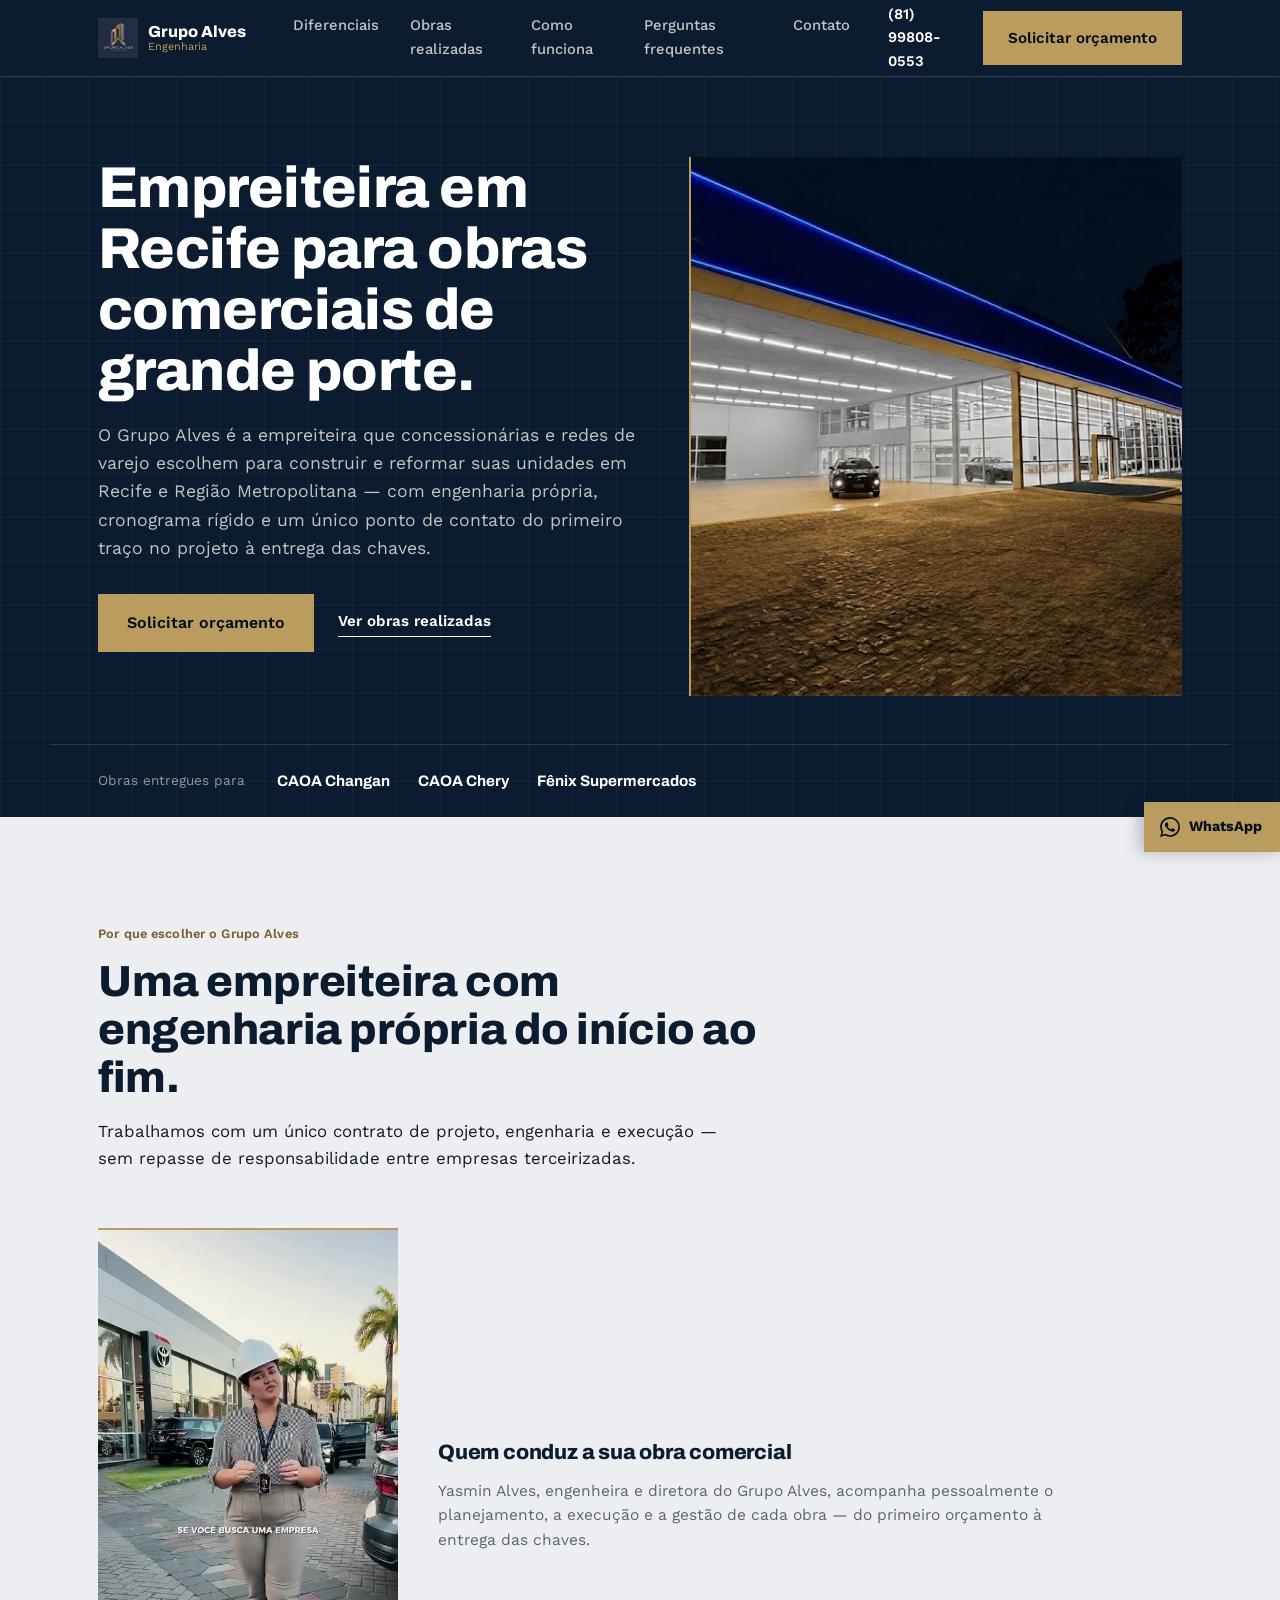
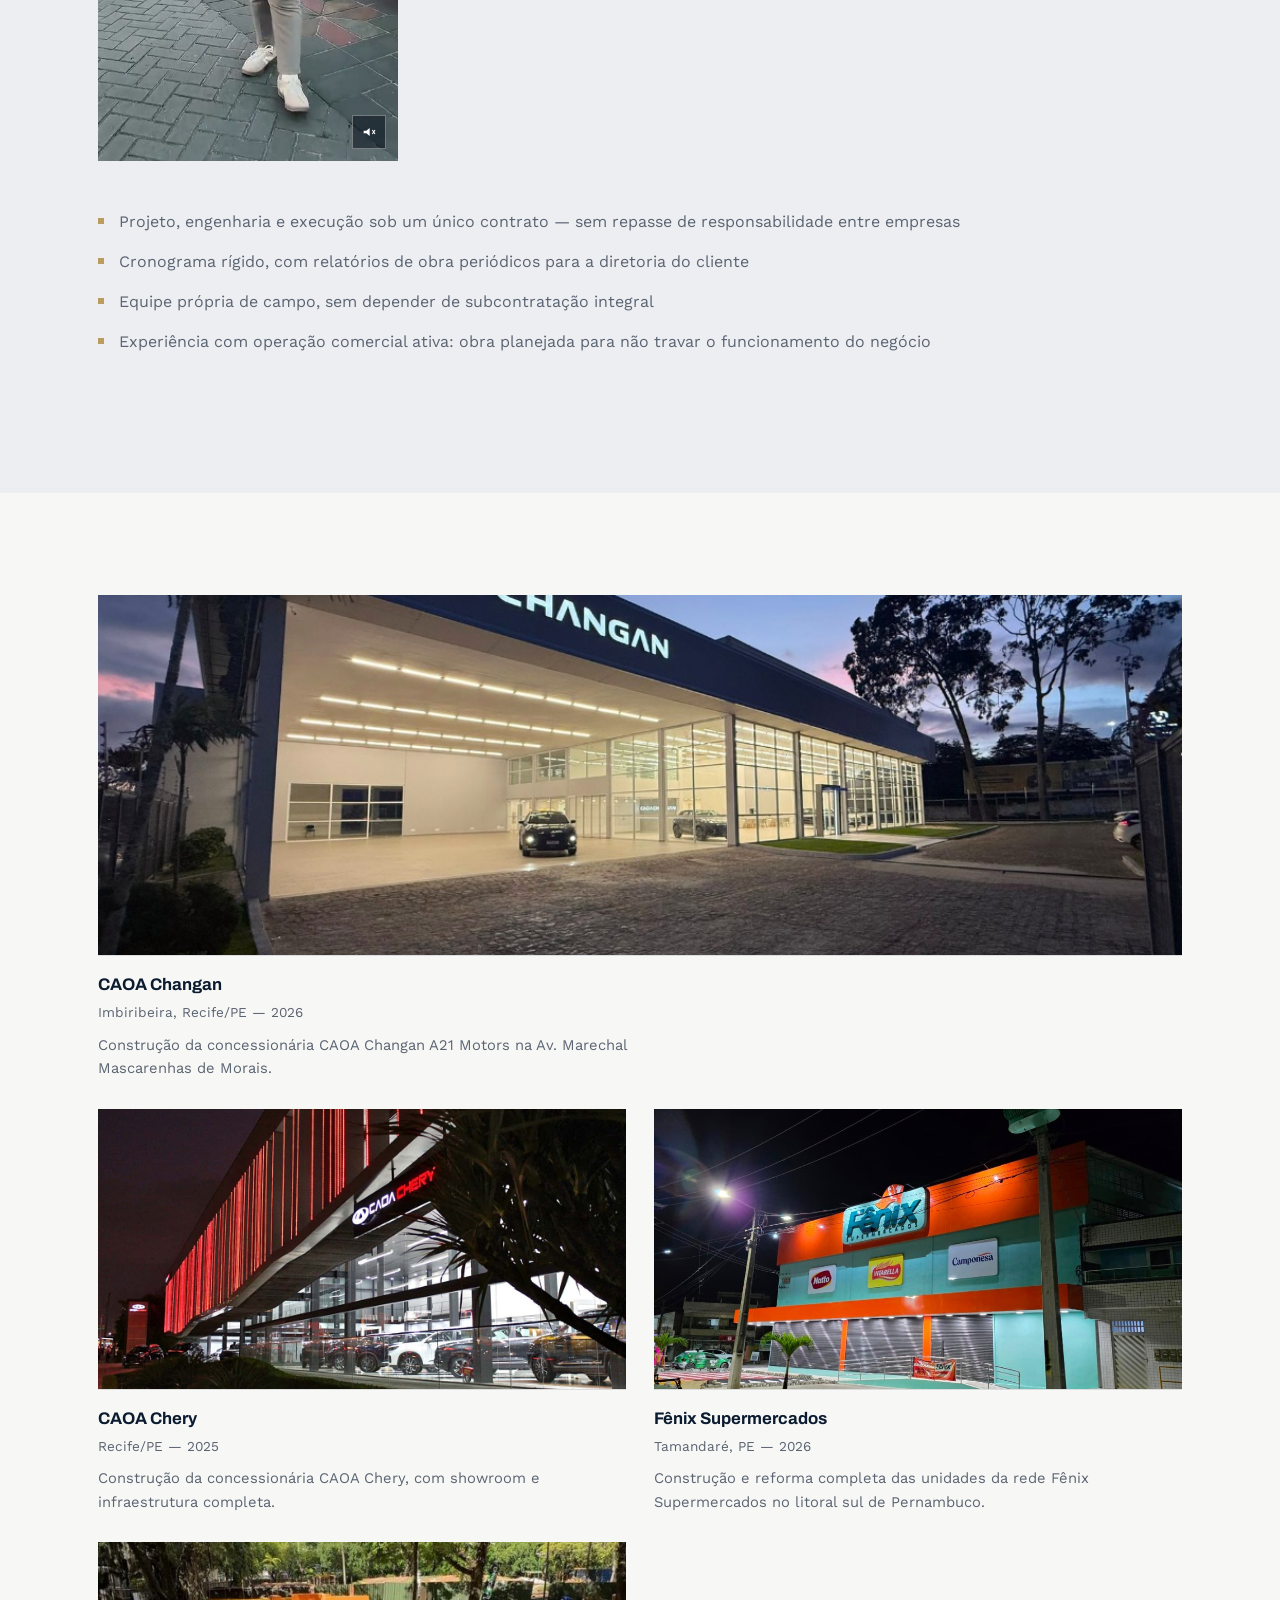
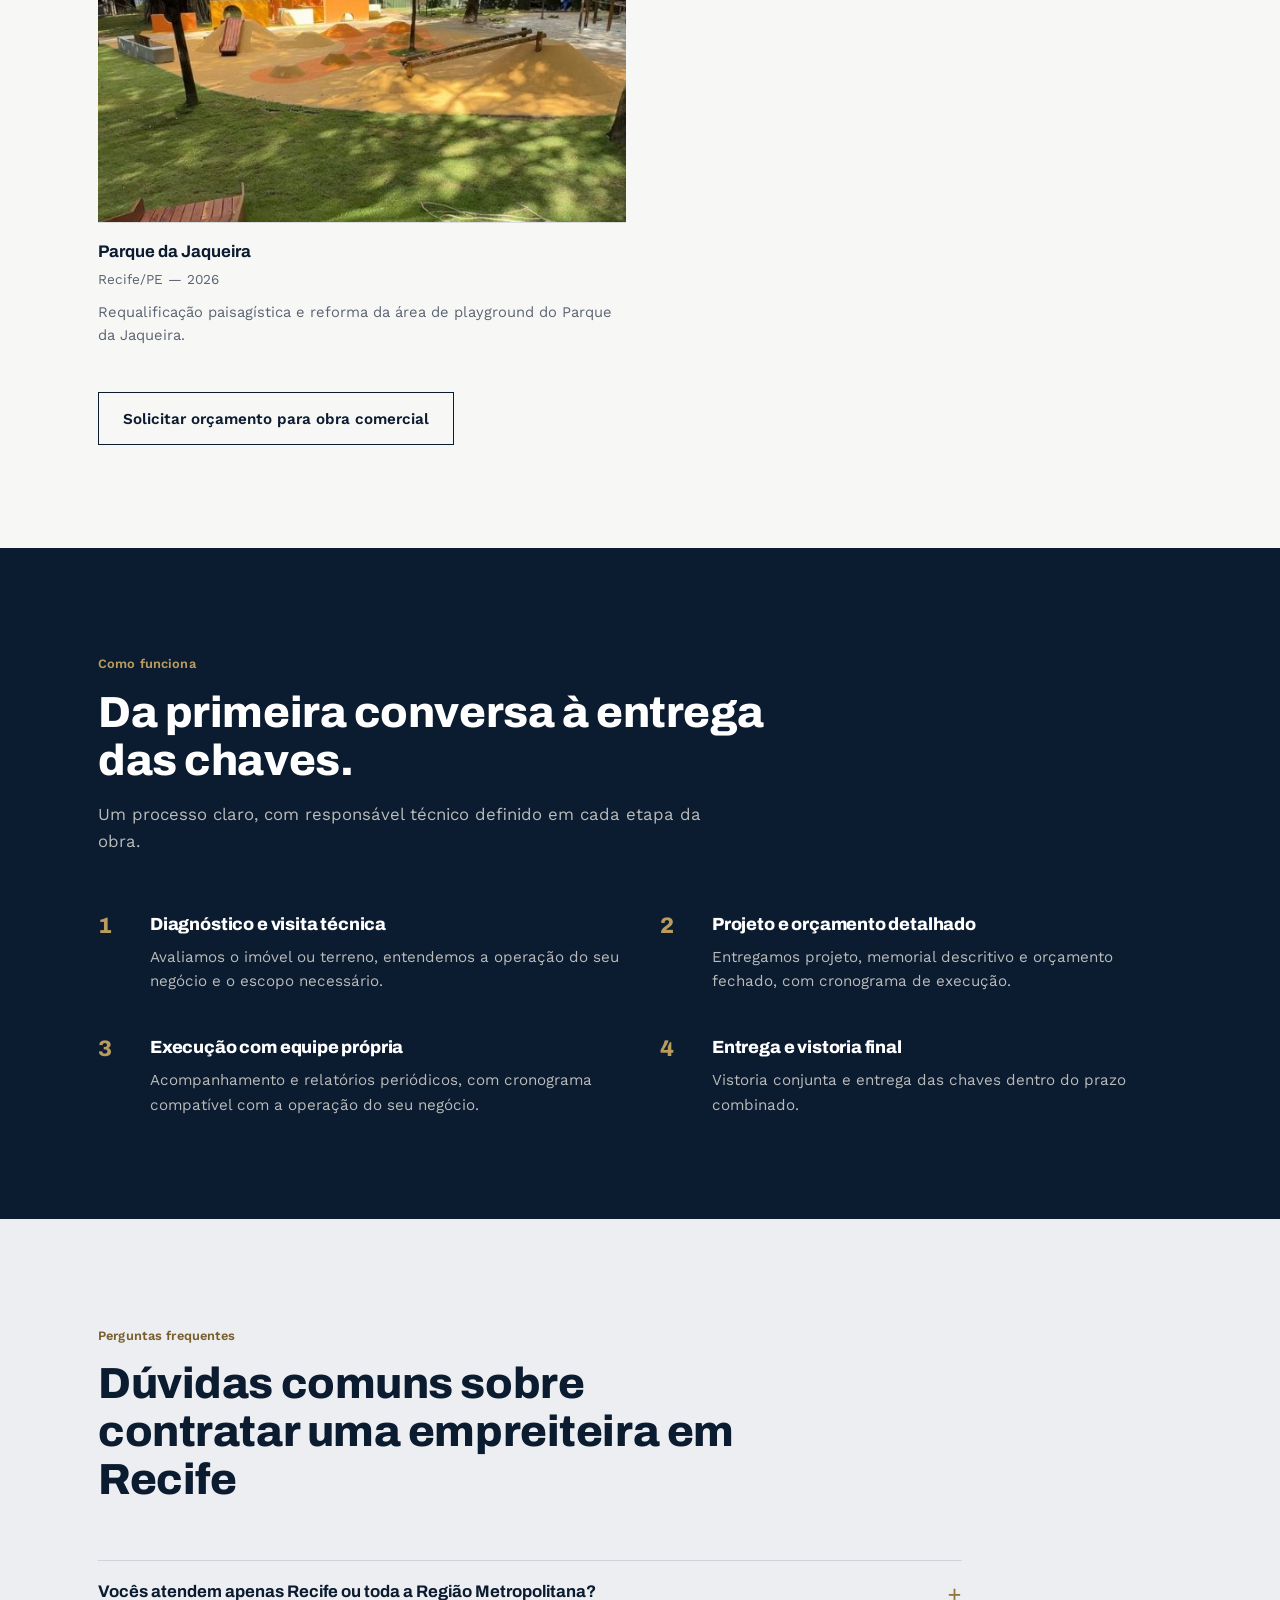
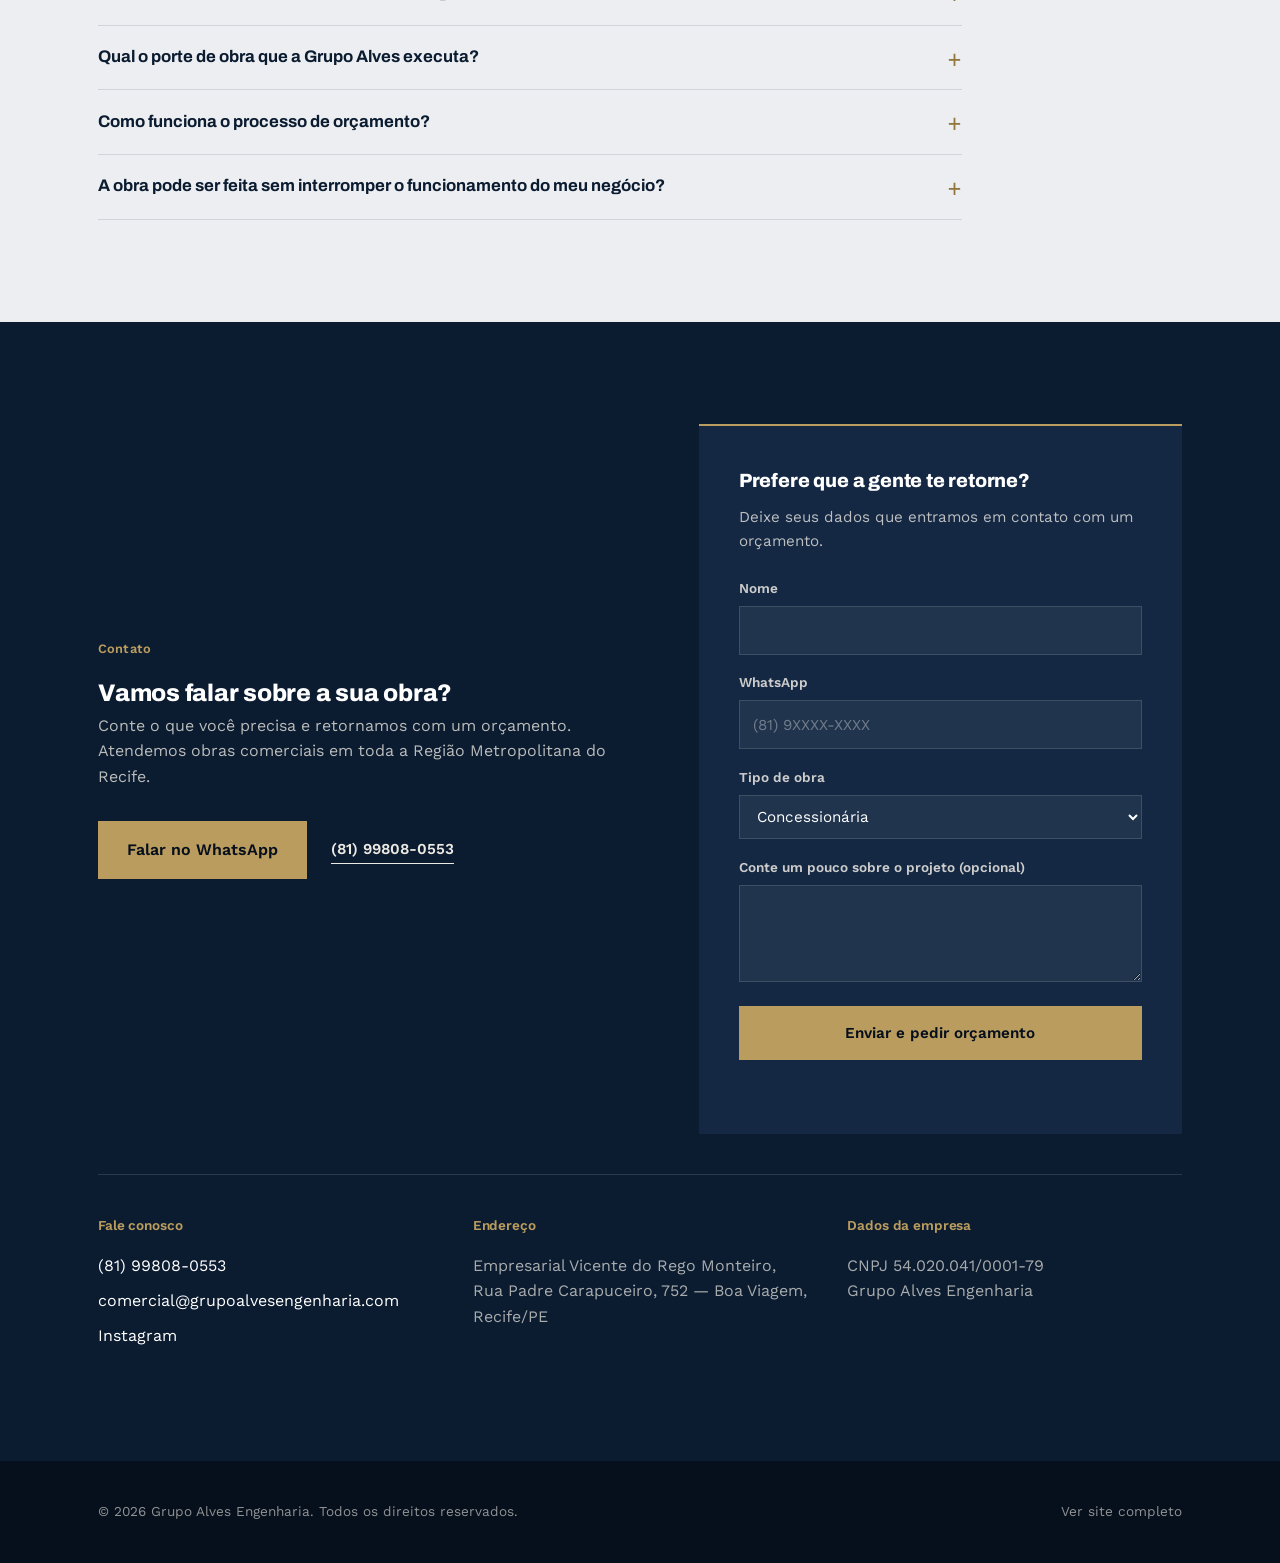
==== commit e15829a4: "Add Google Ads conversion tracking and lead form Installs the Google tag (GTM-N6Z4K2XM) on all pages" ====
--- a/empreiteira-construtora-recife.html
+++ b/empreiteira-construtora-recife.html
@@ -36,7 +36,32 @@
 ]}
 </script>
 
-<!-- Google tag (gtag.js) para Google Ads / GA4: inserir o ID de medição aqui antes de veicular campanhas. -->
+<!-- Google tag -->
+<script async src="https://www.googletagmanager.com/gtm.js?id=GTM-N6Z4K2XM"></script>
+<script>
+  window.dataLayer = window.dataLayer || [];
+  function gtag(){dataLayer.push(arguments);}
+  gtag('js', new Date());
+</script>
+
+<!-- Event snippet for CLIQUE WPP conversion page
+In your html page, add the snippet and call gtag_report_conversion when someone clicks on the chosen link or button. -->
+<script>
+function gtag_report_conversion(url) {
+  var callback = function () {
+    if (typeof(url) != 'undefined') {
+      window.location = url;
+    }
+  };
+  gtag('event', 'conversion', {
+      'send_to': 'AW-18569434693/5DvsCMakrbYdEMWszJZF',
+      'value': 1.0,
+      'currency': 'BRL',
+      'event_callback': callback
+  });
+  return false;
+}
+</script>
 </head>
 <body>
 <a class="skip-link" href="#conteudo">Pular para o conteúdo</a>
@@ -56,7 +81,7 @@
     </nav>
     <div class="header-actions">
       <a class="phone-link" href="tel:+5581998080553">(81) 99808-0553</a>
-      <a class="btn btn-gold" href="https://wa.me/558193850266?text=Ol%C3%A1%2C%20Grupo%20Alves%21%20Tenho%20uma%20obra%20comercial%20e%20gostaria%20de%20solicitar%20um%20or%C3%A7amento.">Solicitar orçamento</a>
+      <a class="btn btn-gold" href="https://wa.me/558193850266?text=Ol%C3%A1%2C%20Grupo%20Alves%21%20Tenho%20uma%20obra%20comercial%20e%20gostaria%20de%20solicitar%20um%20or%C3%A7amento." onclick="return gtag_report_conversion('https://wa.me/558193850266?text=Ol%C3%A1%2C%20Grupo%20Alves%21%20Tenho%20uma%20obra%20comercial%20e%20gostaria%20de%20solicitar%20um%20or%C3%A7amento.');">Solicitar orçamento</a>
       <button class="nav-toggle" id="navToggle" aria-expanded="false" aria-controls="mainNav" aria-label="Abrir menu">
         <span></span>
       </button>
@@ -72,7 +97,7 @@
         <h1>Empreiteira em Recife para obras comerciais de grande porte.</h1>
         <p class="hero-lead">O Grupo Alves é a empreiteira que concessionárias e redes de varejo escolhem para construir e reformar suas unidades em Recife e Região Metropolitana — com engenharia própria, cronograma rígido e um único ponto de contato do primeiro traço no projeto à entrega das chaves.</p>
         <div class="hero-ctas">
-          <a class="btn btn-gold" href="https://wa.me/558193850266?text=Ol%C3%A1%2C%20Grupo%20Alves%21%20Tenho%20uma%20obra%20comercial%20e%20gostaria%20de%20solicitar%20um%20or%C3%A7amento.">Solicitar orçamento</a>
+          <a class="btn btn-gold" href="https://wa.me/558193850266?text=Ol%C3%A1%2C%20Grupo%20Alves%21%20Tenho%20uma%20obra%20comercial%20e%20gostaria%20de%20solicitar%20um%20or%C3%A7amento." onclick="return gtag_report_conversion('https://wa.me/558193850266?text=Ol%C3%A1%2C%20Grupo%20Alves%21%20Tenho%20uma%20obra%20comercial%20e%20gostaria%20de%20solicitar%20um%20or%C3%A7amento.');">Solicitar orçamento</a>
           <a class="link-quiet" href="#obras">Ver obras realizadas</a>
         </div>
       </div>
@@ -163,7 +188,7 @@
         </figure>
       </div>
 
-      <a class="btn btn-outline-navy" href="https://wa.me/558193850266?text=Ol%C3%A1%2C%20Grupo%20Alves%21%20Tenho%20uma%20obra%20comercial%20e%20gostaria%20de%20solicitar%20um%20or%C3%A7amento.">Solicitar orçamento para obra comercial</a>
+      <a class="btn btn-outline-navy" href="https://wa.me/558193850266?text=Ol%C3%A1%2C%20Grupo%20Alves%21%20Tenho%20uma%20obra%20comercial%20e%20gostaria%20de%20solicitar%20um%20or%C3%A7amento." onclick="return gtag_report_conversion('https://wa.me/558193850266?text=Ol%C3%A1%2C%20Grupo%20Alves%21%20Tenho%20uma%20obra%20comercial%20e%20gostaria%20de%20solicitar%20um%20or%C3%A7amento.');">Solicitar orçamento para obra comercial</a>
     </div>
   </section>
 
@@ -223,15 +248,49 @@
   </section>
 
   <section class="section section--navy" id="contato">
-    <div class="wrap">
-      <span class="kicker">Contato</span>
-      <h2>Vamos falar sobre a sua obra?</h2>
-      <p>Conte o que você precisa e retornamos com um orçamento. Atendemos obras comerciais em toda a Região Metropolitana do Recife.</p>
-      <div class="hero-ctas" style="margin-top:2rem;">
-        <a class="btn btn-gold" href="https://wa.me/558193850266?text=Ol%C3%A1%2C%20Grupo%20Alves%21%20Tenho%20uma%20obra%20comercial%20e%20gostaria%20de%20solicitar%20um%20or%C3%A7amento.">Falar no WhatsApp</a>
-        <a class="link-quiet" href="tel:+5581998080553">(81) 99808-0553</a>
-      </div>
-
+    <div class="wrap split">
+      <div>
+        <span class="kicker">Contato</span>
+        <h2>Vamos falar sobre a sua obra?</h2>
+        <p>Conte o que você precisa e retornamos com um orçamento. Atendemos obras comerciais em toda a Região Metropolitana do Recife.</p>
+        <div class="hero-ctas" style="margin-top:2rem;">
+          <a class="btn btn-gold" href="https://wa.me/558193850266?text=Ol%C3%A1%2C%20Grupo%20Alves%21%20Tenho%20uma%20obra%20comercial%20e%20gostaria%20de%20solicitar%20um%20or%C3%A7amento." onclick="return gtag_report_conversion('https://wa.me/558193850266?text=Ol%C3%A1%2C%20Grupo%20Alves%21%20Tenho%20uma%20obra%20comercial%20e%20gostaria%20de%20solicitar%20um%20or%C3%A7amento.');">Falar no WhatsApp</a>
+          <a class="link-quiet" href="tel:+5581998080553">(81) 99808-0553</a>
+        </div>
+      </div>
+
+      <div class="lead-form-card">
+        <h3>Prefere que a gente te retorne?</h3>
+        <p>Deixe seus dados que entramos em contato com um orçamento.</p>
+        <form id="orcamentoForm" class="lead-form">
+          <div class="form-row">
+            <label for="lf-nome">Nome</label>
+            <input type="text" id="lf-nome" name="nome" autocomplete="name" required>
+          </div>
+          <div class="form-row">
+            <label for="lf-whatsapp">WhatsApp</label>
+            <input type="tel" id="lf-whatsapp" name="whatsapp" autocomplete="tel" placeholder="(81) 9XXXX-XXXX" required>
+          </div>
+          <div class="form-row">
+            <label for="lf-tipo">Tipo de obra</label>
+            <select id="lf-tipo" name="tipoObra">
+              <option value="Concessionária">Concessionária</option>
+              <option value="Loja de rede">Loja de rede</option>
+              <option value="Supermercado">Supermercado</option>
+              <option value="Outro">Outro</option>
+            </select>
+          </div>
+          <div class="form-row">
+            <label for="lf-mensagem">Conte um pouco sobre o projeto (opcional)</label>
+            <textarea id="lf-mensagem" name="mensagem" rows="3"></textarea>
+          </div>
+          <button type="submit" class="btn btn-gold">Enviar e pedir orçamento</button>
+          <p class="form-status" data-form-status aria-live="polite"></p>
+        </form>
+      </div>
+    </div>
+
+    <div class="wrap">
       <div class="contact-grid">
         <div class="contact-col">
           <h3>Fale conosco</h3>
@@ -259,7 +318,7 @@
   </div>
 </footer>
 
-<a class="whatsapp-tab" href="https://wa.me/558193850266?text=Ol%C3%A1%2C%20Grupo%20Alves%21%20Tenho%20uma%20obra%20comercial%20e%20gostaria%20de%20solicitar%20um%20or%C3%A7amento." aria-label="Falar no WhatsApp">
+<a class="whatsapp-tab" href="https://wa.me/558193850266?text=Ol%C3%A1%2C%20Grupo%20Alves%21%20Tenho%20uma%20obra%20comercial%20e%20gostaria%20de%20solicitar%20um%20or%C3%A7amento." onclick="return gtag_report_conversion('https://wa.me/558193850266?text=Ol%C3%A1%2C%20Grupo%20Alves%21%20Tenho%20uma%20obra%20comercial%20e%20gostaria%20de%20solicitar%20um%20or%C3%A7amento.');" aria-label="Falar no WhatsApp">
   <svg viewBox="0 0 24 24" fill="currentColor" xmlns="http://www.w3.org/2000/svg" aria-hidden="true">
     <path d="M17.472 14.382c-.297-.149-1.758-.868-2.03-.967-.273-.099-.471-.148-.67.15-.197.297-.767.966-.94 1.164-.173.199-.347.223-.644.075-.297-.15-1.255-.463-2.39-1.475-.883-.788-1.48-1.761-1.653-2.059-.173-.297-.018-.458.13-.606.134-.133.298-.347.446-.52.149-.174.198-.298.298-.497.099-.198.05-.371-.025-.52-.075-.149-.669-1.612-.916-2.207-.242-.579-.487-.5-.669-.51-.173-.008-.372-.01-.571-.01-.198 0-.52.074-.792.372-.272.297-1.04 1.016-1.04 2.479 0 1.462 1.065 2.875 1.213 3.074.149.198 2.096 3.2 5.077 4.487.709.306 1.262.489 1.694.625.712.227 1.36.195 1.871.118.571-.085 1.758-.719 2.006-1.413.248-.694.248-1.289.173-1.413-.074-.124-.272-.198-.57-.347m-5.421 7.403h-.004a9.87 9.87 0 0 1-5.031-1.378l-.361-.214-3.741.982.998-3.648-.235-.374a9.86 9.86 0 0 1-1.51-5.26c.001-5.45 4.436-9.884 9.888-9.884 2.64 0 5.122 1.03 6.988 2.898a9.825 9.825 0 0 1 2.893 6.994c-.003 5.45-4.437 9.884-9.885 9.884m8.413-18.297A11.815 11.815 0 0 0 12.05 0C5.495 0 .16 5.335.157 11.892c0 2.096.547 4.142 1.588 5.945L.057 24l6.305-1.654a11.882 11.882 0 0 0 5.683 1.448h.005c6.554 0 11.89-5.335 11.893-11.893a11.821 11.821 0 0 0-3.48-8.413"/>
   </svg>
--- a/assets/css/style.css
+++ b/assets/css/style.css
@@ -452,6 +452,33 @@
 .faq-item[open] summary::after { content: "\2013"; }
 .faq-item p { color: var(--steel); font-size: 0.97rem; margin-top: 0.85rem; max-width: 56ch; }
 .section--navy .faq-item p { color: rgba(236, 233, 226, 0.78); }
+
+/* ---------- lead form ---------- */
+.lead-form-card {
+  background: var(--navy-mid);
+  border-top: 2px solid var(--gold);
+  padding: clamp(1.5rem, 4vw, 2.5rem);
+}
+.lead-form-card h3 { color: #fff; font-size: 1.2rem; margin-bottom: 0.5rem; }
+.lead-form-card > p { color: rgba(236, 233, 226, 0.78); font-size: 0.95rem; margin-bottom: 1.5rem; }
+.lead-form { display: flex; flex-direction: column; gap: 1.1rem; }
+.form-row { display: flex; flex-direction: column; gap: 0.4rem; }
+.form-row label { font-size: 0.85rem; font-weight: 600; color: rgba(236, 233, 226, 0.85); }
+.form-row input, .form-row select, .form-row textarea {
+  font: inherit;
+  font-size: 0.95rem;
+  color: #fff;
+  background: rgba(236, 233, 226, 0.06);
+  border: 1px solid var(--line-on-navy);
+  padding: 0.7rem 0.85rem;
+  resize: vertical;
+}
+.form-row input::placeholder, .form-row textarea::placeholder { color: rgba(236, 233, 226, 0.4); }
+.form-row select { appearance: auto; }
+.lead-form .btn { justify-content: center; margin-top: 0.4rem; }
+.lead-form .btn:disabled { opacity: 0.6; cursor: not-allowed; }
+.form-status { font-size: 0.88rem; color: var(--gold); min-height: 1.2em; }
+.form-status[data-state="error"] { color: #e8a0a0; }
 
 /* ---------- landing footer link ---------- */
 .footer-inner .footer-home-link { color: rgba(236, 233, 226, 0.6); }
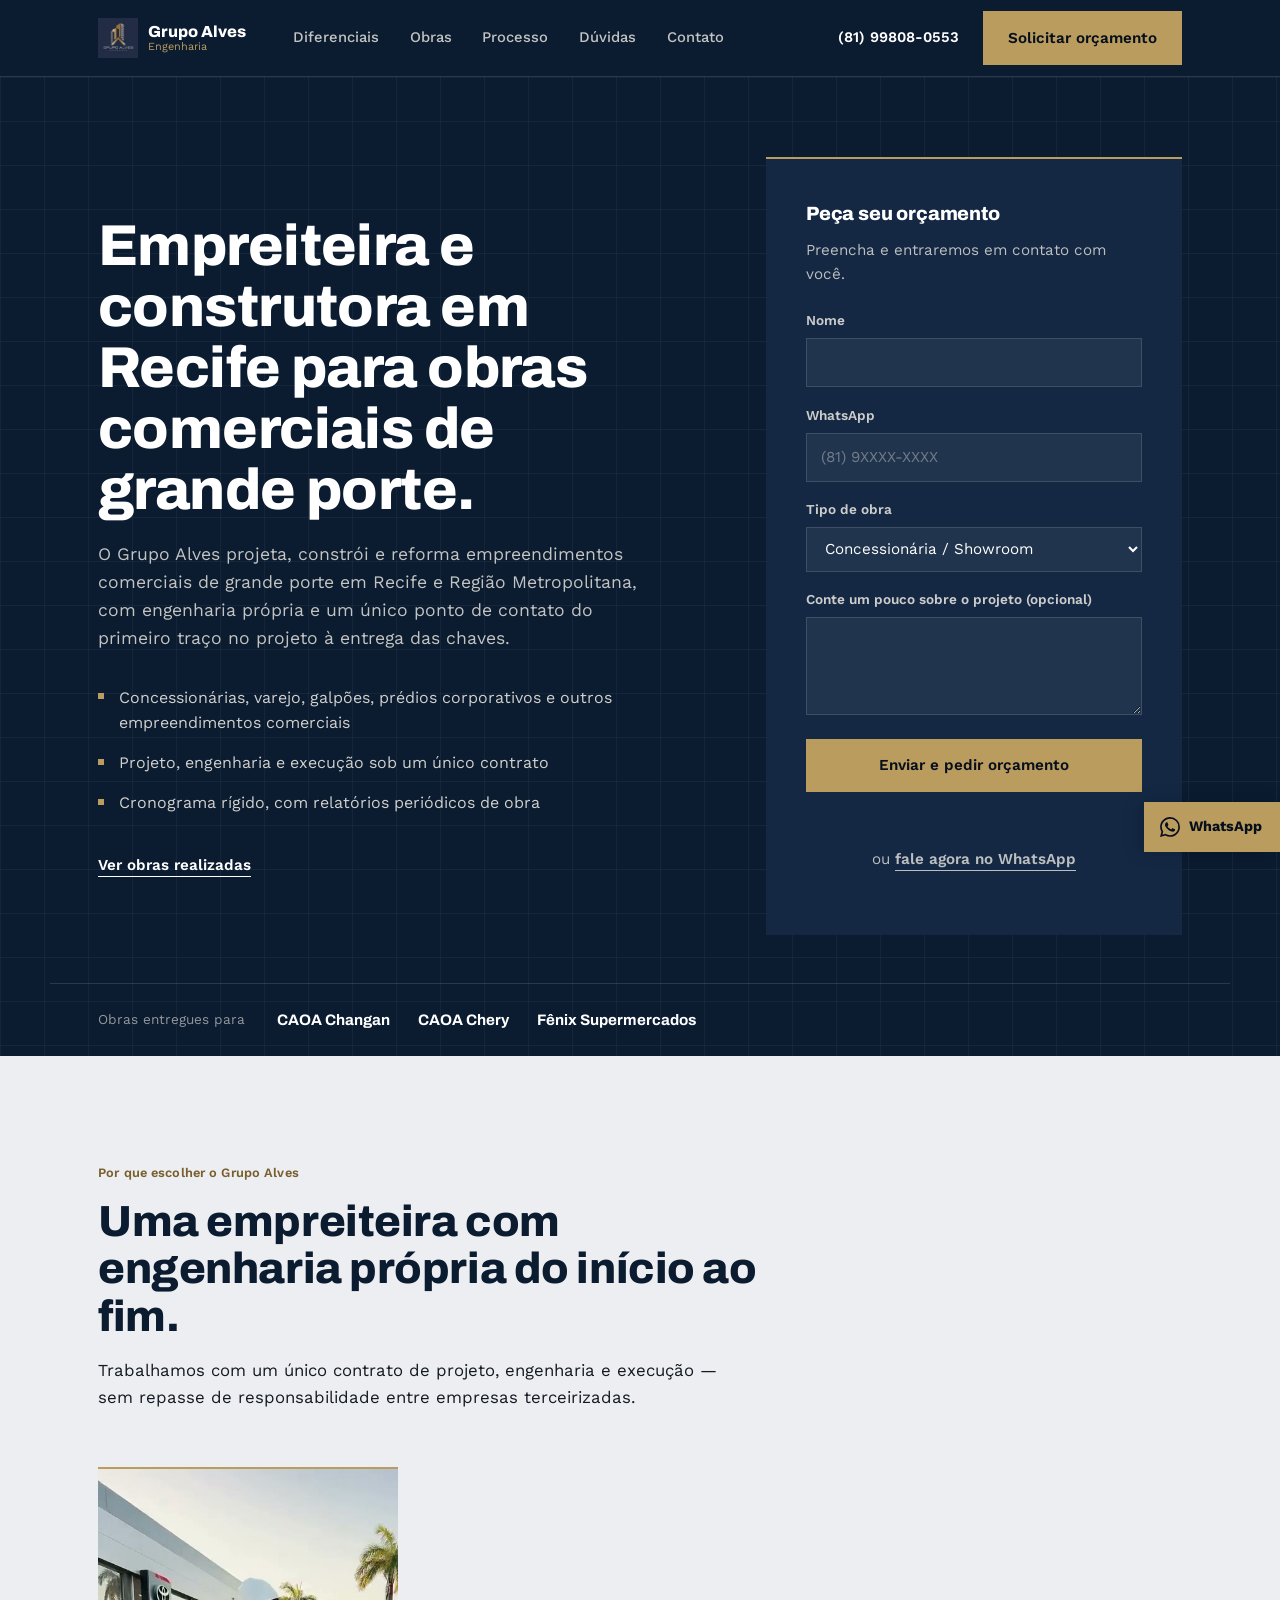
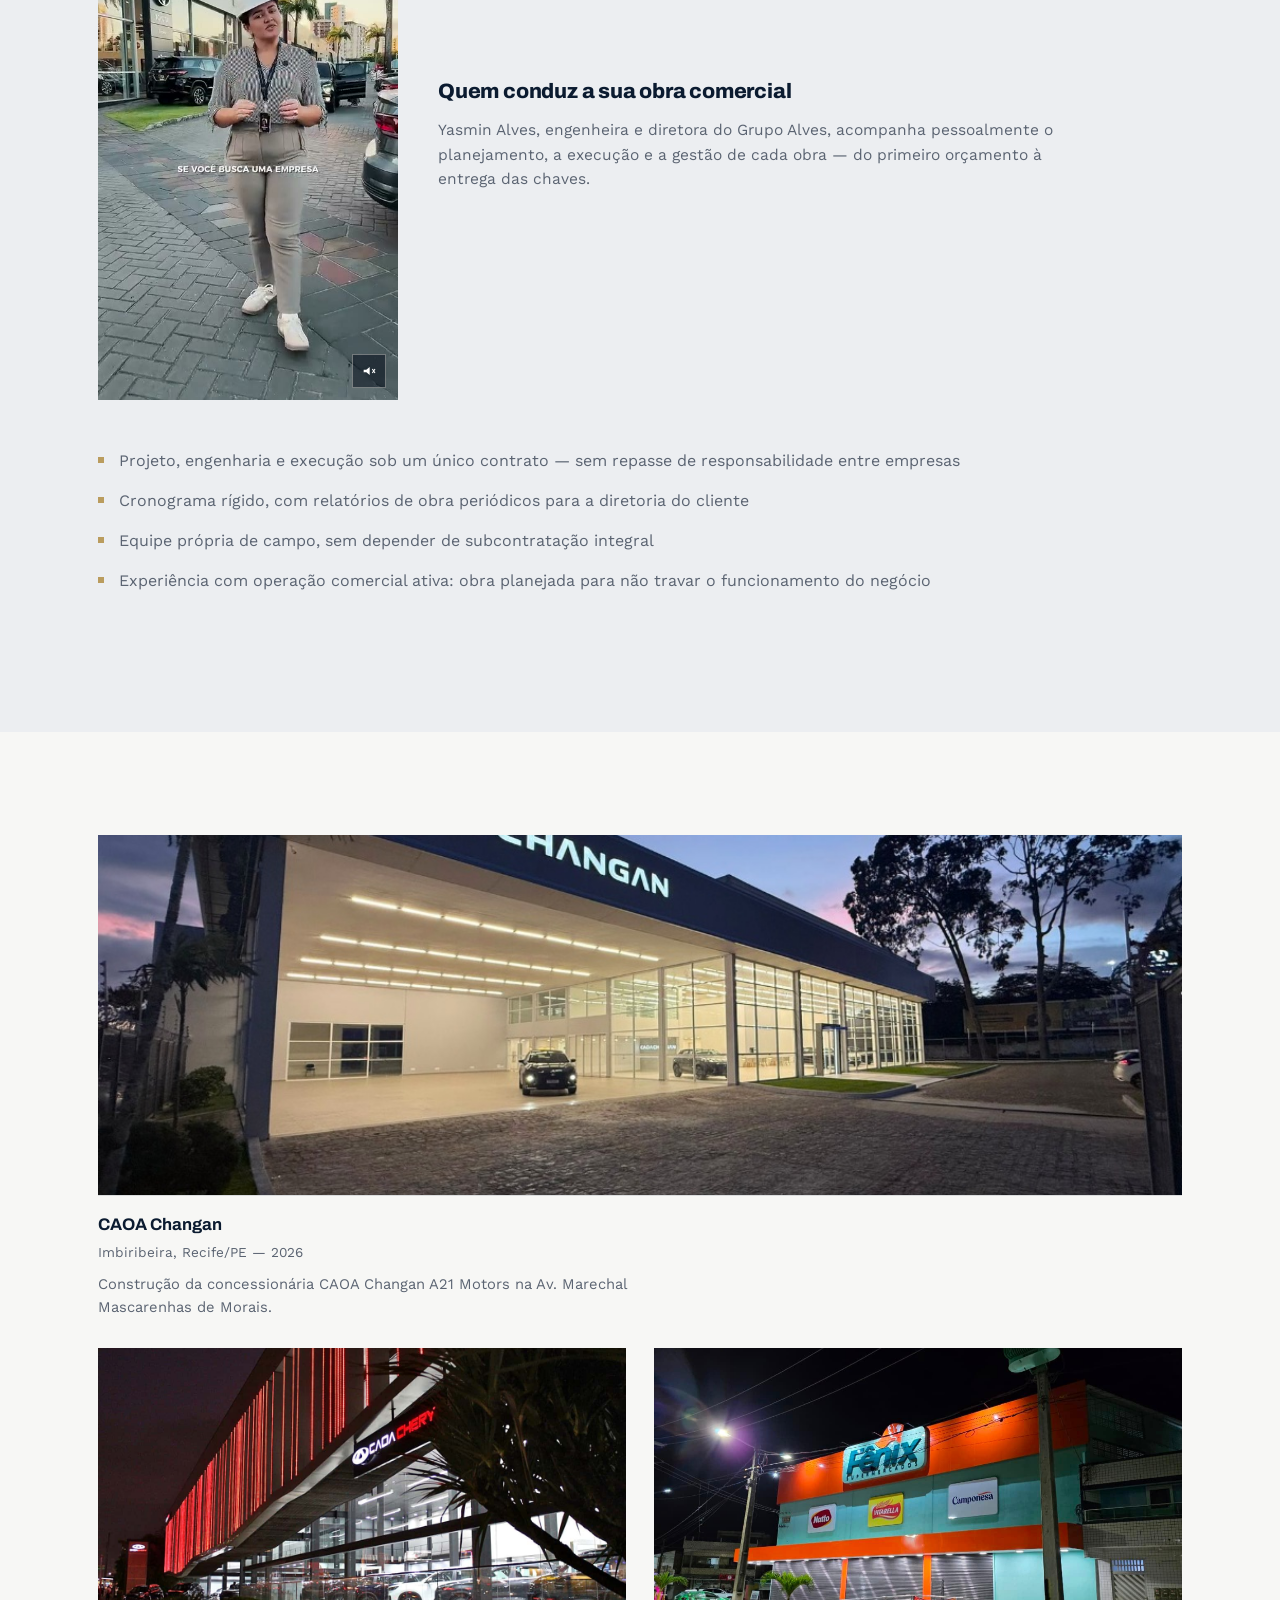
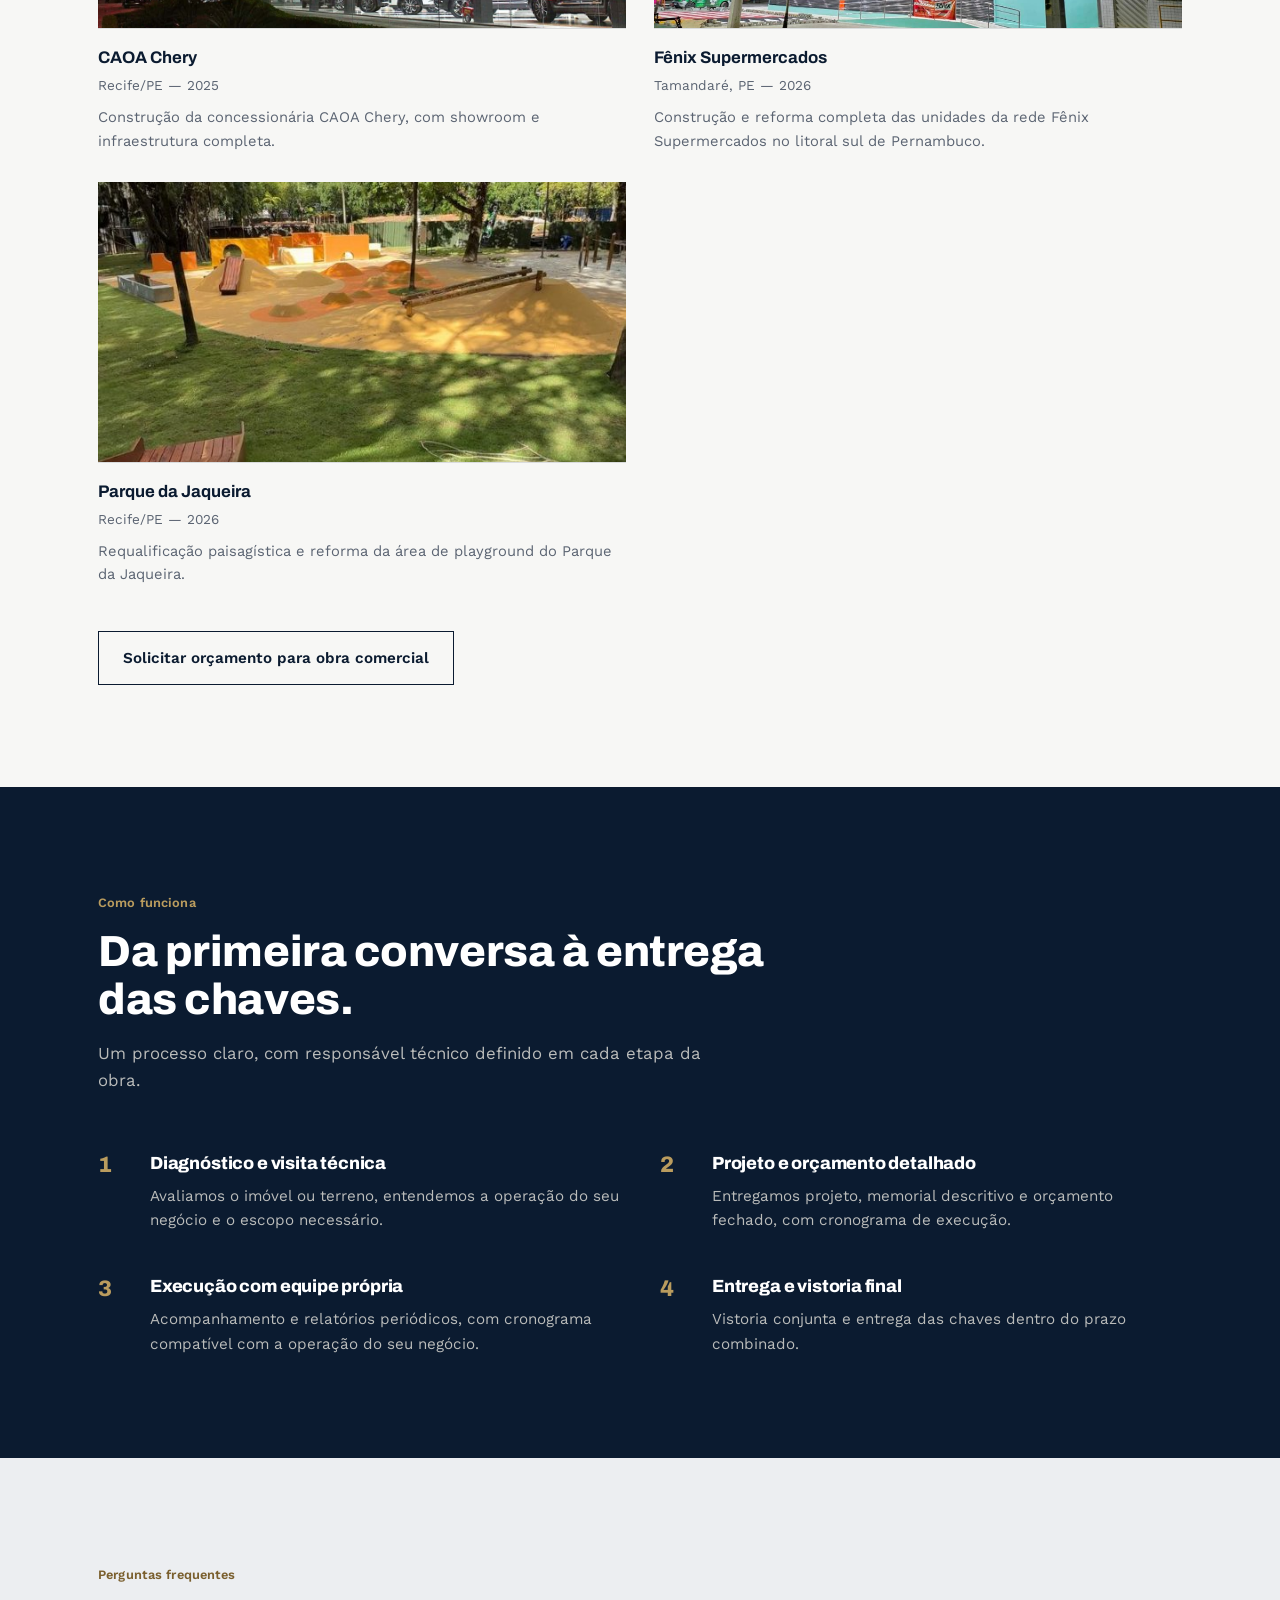
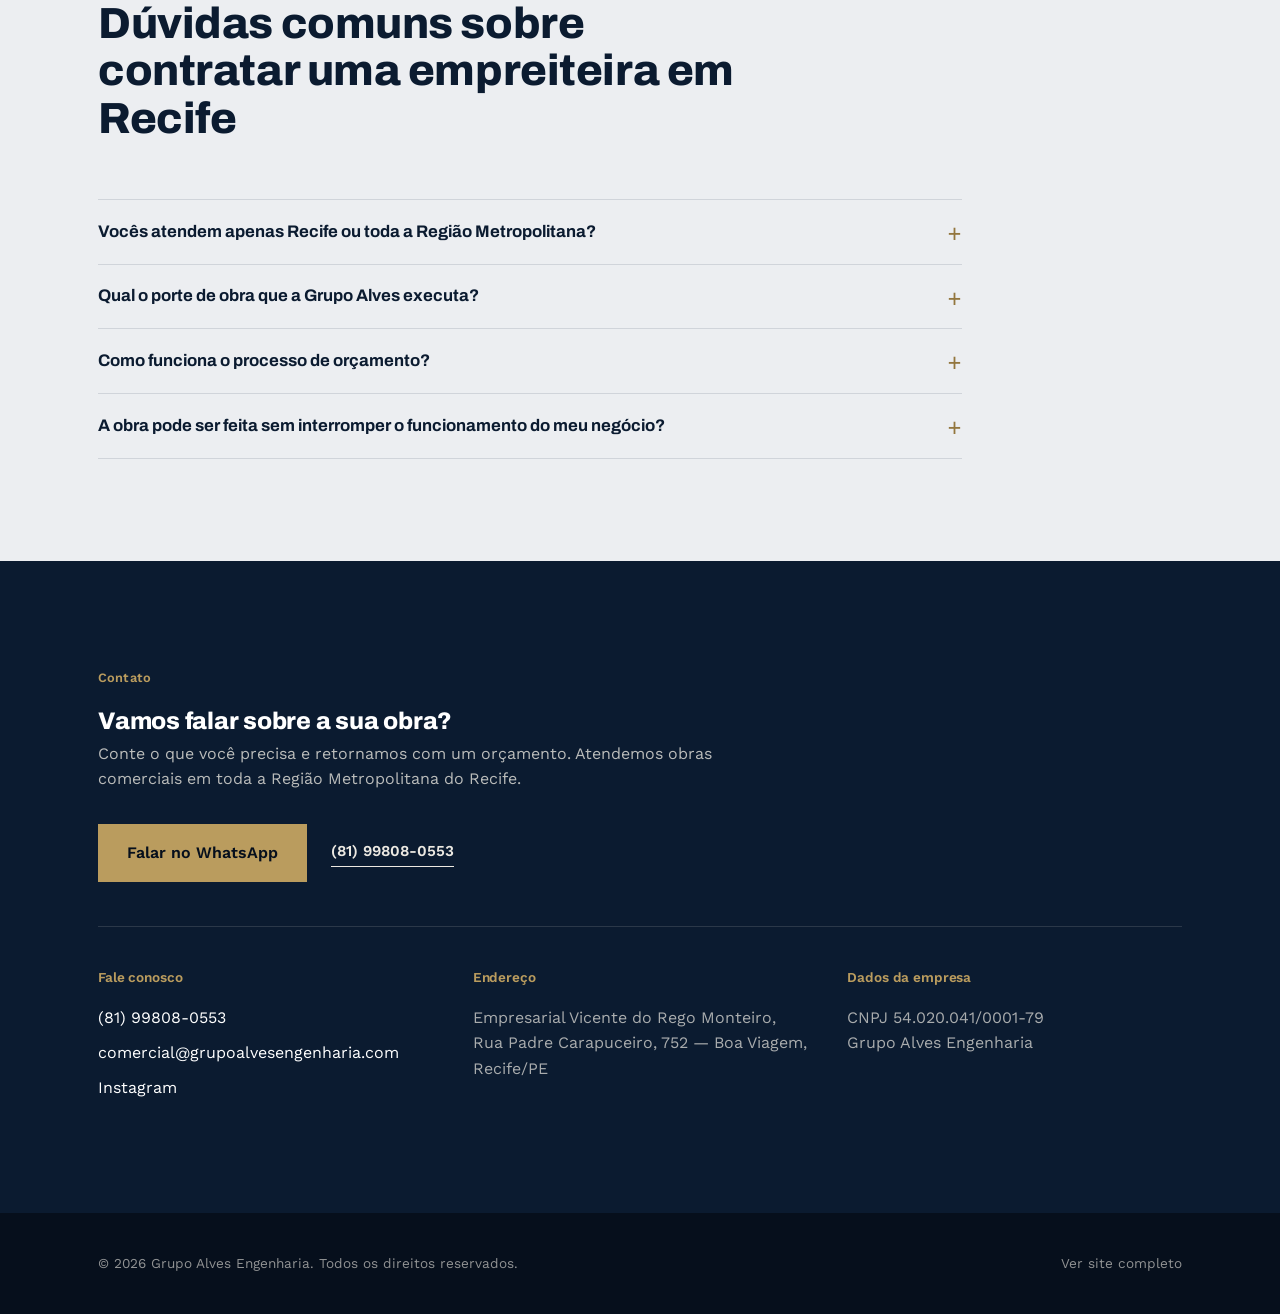
==== commit 40528502: "Add lead forms to both landing page heroes and improve nav/content Embeds the Google Sheets lead for" ====
--- a/empreiteira-construtora-recife.html
+++ b/empreiteira-construtora-recife.html
@@ -10,7 +10,7 @@
 <meta name="robots" content="index, follow">
 
 <meta property="og:title" content="Empreiteira e Construtora em Recife para Obras Comerciais — Grupo Alves Engenharia">
-<meta property="og:description" content="Engenharia própria, cronograma rígido e um único ponto de contato para construir ou reformar sua unidade comercial em Recife.">
+<meta property="og:description" content="Empreiteira e construtora em Recife com engenharia própria, cronograma rígido e um único ponto de contato para construir ou reformar sua unidade comercial.">
 <meta property="og:type" content="website">
 <meta property="og:locale" content="pt_BR">
 <meta property="og:url" content="https://grupoalvesengenharia.com.br/empreiteira-construtora-recife.html">
@@ -74,9 +74,9 @@
     </a>
     <nav class="main-nav" id="mainNav" data-open="false">
       <a href="#diferenciais">Diferenciais</a>
-      <a href="#obras">Obras realizadas</a>
-      <a href="#como-funciona">Como funciona</a>
-      <a href="#faq">Perguntas frequentes</a>
+      <a href="#obras">Obras</a>
+      <a href="#como-funciona">Processo</a>
+      <a href="#faq">Dúvidas</a>
       <a href="#contato">Contato</a>
     </nav>
     <div class="header-actions">
@@ -94,15 +94,48 @@
   <section class="hero" id="topo">
     <div class="hero-grid">
       <div class="hero-copy">
-        <h1>Empreiteira em Recife para obras comerciais de grande porte.</h1>
-        <p class="hero-lead">O Grupo Alves é a empreiteira que concessionárias e redes de varejo escolhem para construir e reformar suas unidades em Recife e Região Metropolitana — com engenharia própria, cronograma rígido e um único ponto de contato do primeiro traço no projeto à entrega das chaves.</p>
-        <div class="hero-ctas">
-          <a class="btn btn-gold" href="https://wa.me/558193850266?text=Ol%C3%A1%2C%20Grupo%20Alves%21%20Tenho%20uma%20obra%20comercial%20e%20gostaria%20de%20solicitar%20um%20or%C3%A7amento." onclick="return gtag_report_conversion('https://wa.me/558193850266?text=Ol%C3%A1%2C%20Grupo%20Alves%21%20Tenho%20uma%20obra%20comercial%20e%20gostaria%20de%20solicitar%20um%20or%C3%A7amento.');">Solicitar orçamento</a>
-          <a class="link-quiet" href="#obras">Ver obras realizadas</a>
-        </div>
-      </div>
-      <div class="hero-media">
-        <img src="./assets/img/hero-caoa-changan.png" alt="Fachada iluminada da concessionária CAOA Changan, obra executada pelo Grupo Alves em Recife" loading="eager">
+        <h1>Empreiteira e construtora em Recife para obras comerciais de grande porte.</h1>
+        <p class="hero-lead">O Grupo Alves projeta, constrói e reforma empreendimentos comerciais de grande porte em Recife e Região Metropolitana, com engenharia própria e um único ponto de contato do primeiro traço no projeto à entrega das chaves.</p>
+        <ul class="plain-list" style="margin-top:0;">
+          <li>Concessionárias, varejo, galpões, prédios corporativos e outros empreendimentos comerciais</li>
+          <li>Projeto, engenharia e execução sob um único contrato</li>
+          <li>Cronograma rígido, com relatórios periódicos de obra</li>
+        </ul>
+        <a class="link-quiet" href="#obras">Ver obras realizadas</a>
+      </div>
+
+      <div class="lead-form-card">
+        <h3>Peça seu orçamento</h3>
+        <p>Preencha e entraremos em contato com você.</p>
+        <form id="orcamentoForm" class="lead-form">
+          <div class="form-row">
+            <label for="lf-nome">Nome</label>
+            <input type="text" id="lf-nome" name="nome" autocomplete="name" required>
+          </div>
+          <div class="form-row">
+            <label for="lf-whatsapp">WhatsApp</label>
+            <input type="tel" id="lf-whatsapp" name="whatsapp" autocomplete="tel" placeholder="(81) 9XXXX-XXXX" required>
+          </div>
+          <div class="form-row">
+            <label for="lf-tipo">Tipo de obra</label>
+            <select id="lf-tipo" name="tipoObra">
+              <option value="Concessionária / Showroom">Concessionária / Showroom</option>
+              <option value="Varejo / Loja de rede">Varejo / Loja de rede</option>
+              <option value="Supermercado / Atacado">Supermercado / Atacado</option>
+              <option value="Prédio comercial / Corporativo">Prédio comercial / Corporativo</option>
+              <option value="Galpão industrial / Logístico">Galpão industrial / Logístico</option>
+              <option value="Instituição (escola, clínica, banco)">Instituição (escola, clínica, banco)</option>
+              <option value="Outro">Outro</option>
+            </select>
+          </div>
+          <div class="form-row">
+            <label for="lf-mensagem">Conte um pouco sobre o projeto (opcional)</label>
+            <textarea id="lf-mensagem" name="mensagem" rows="3"></textarea>
+          </div>
+          <button type="submit" class="btn btn-gold">Enviar e pedir orçamento</button>
+          <p class="form-status" data-form-status aria-live="polite"></p>
+        </form>
+        <p class="form-alt">ou <a class="link-quiet" href="https://wa.me/558193850266?text=Ol%C3%A1%2C%20Grupo%20Alves%21%20Tenho%20uma%20obra%20comercial%20e%20gostaria%20de%20solicitar%20um%20or%C3%A7amento." onclick="return gtag_report_conversion('https://wa.me/558193850266?text=Ol%C3%A1%2C%20Grupo%20Alves%21%20Tenho%20uma%20obra%20comercial%20e%20gostaria%20de%20solicitar%20um%20or%C3%A7amento.');">fale agora no WhatsApp</a></p>
       </div>
     </div>
     <div class="trust-strip wrap">
@@ -248,49 +281,15 @@
   </section>
 
   <section class="section section--navy" id="contato">
-    <div class="wrap split">
-      <div>
-        <span class="kicker">Contato</span>
-        <h2>Vamos falar sobre a sua obra?</h2>
-        <p>Conte o que você precisa e retornamos com um orçamento. Atendemos obras comerciais em toda a Região Metropolitana do Recife.</p>
-        <div class="hero-ctas" style="margin-top:2rem;">
-          <a class="btn btn-gold" href="https://wa.me/558193850266?text=Ol%C3%A1%2C%20Grupo%20Alves%21%20Tenho%20uma%20obra%20comercial%20e%20gostaria%20de%20solicitar%20um%20or%C3%A7amento." onclick="return gtag_report_conversion('https://wa.me/558193850266?text=Ol%C3%A1%2C%20Grupo%20Alves%21%20Tenho%20uma%20obra%20comercial%20e%20gostaria%20de%20solicitar%20um%20or%C3%A7amento.');">Falar no WhatsApp</a>
-          <a class="link-quiet" href="tel:+5581998080553">(81) 99808-0553</a>
-        </div>
-      </div>
-
-      <div class="lead-form-card">
-        <h3>Prefere que a gente te retorne?</h3>
-        <p>Deixe seus dados que entramos em contato com um orçamento.</p>
-        <form id="orcamentoForm" class="lead-form">
-          <div class="form-row">
-            <label for="lf-nome">Nome</label>
-            <input type="text" id="lf-nome" name="nome" autocomplete="name" required>
-          </div>
-          <div class="form-row">
-            <label for="lf-whatsapp">WhatsApp</label>
-            <input type="tel" id="lf-whatsapp" name="whatsapp" autocomplete="tel" placeholder="(81) 9XXXX-XXXX" required>
-          </div>
-          <div class="form-row">
-            <label for="lf-tipo">Tipo de obra</label>
-            <select id="lf-tipo" name="tipoObra">
-              <option value="Concessionária">Concessionária</option>
-              <option value="Loja de rede">Loja de rede</option>
-              <option value="Supermercado">Supermercado</option>
-              <option value="Outro">Outro</option>
-            </select>
-          </div>
-          <div class="form-row">
-            <label for="lf-mensagem">Conte um pouco sobre o projeto (opcional)</label>
-            <textarea id="lf-mensagem" name="mensagem" rows="3"></textarea>
-          </div>
-          <button type="submit" class="btn btn-gold">Enviar e pedir orçamento</button>
-          <p class="form-status" data-form-status aria-live="polite"></p>
-        </form>
-      </div>
-    </div>
-
-    <div class="wrap">
+    <div class="wrap">
+      <span class="kicker">Contato</span>
+      <h2>Vamos falar sobre a sua obra?</h2>
+      <p>Conte o que você precisa e retornamos com um orçamento. Atendemos obras comerciais em toda a Região Metropolitana do Recife.</p>
+      <div class="hero-ctas" style="margin-top:2rem;">
+        <a class="btn btn-gold" href="https://wa.me/558193850266?text=Ol%C3%A1%2C%20Grupo%20Alves%21%20Tenho%20uma%20obra%20comercial%20e%20gostaria%20de%20solicitar%20um%20or%C3%A7amento." onclick="return gtag_report_conversion('https://wa.me/558193850266?text=Ol%C3%A1%2C%20Grupo%20Alves%21%20Tenho%20uma%20obra%20comercial%20e%20gostaria%20de%20solicitar%20um%20or%C3%A7amento.');">Falar no WhatsApp</a>
+        <a class="link-quiet" href="tel:+5581998080553">(81) 99808-0553</a>
+      </div>
+
       <div class="contact-grid">
         <div class="contact-col">
           <h3>Fale conosco</h3>
--- a/assets/css/style.css
+++ b/assets/css/style.css
@@ -170,6 +170,7 @@
   font-size: 0.92rem;
   font-weight: 500;
   color: rgba(236, 233, 226, 0.82);
+  white-space: nowrap;
 }
 .main-nav a:hover { color: #fff; }
 
@@ -249,8 +250,6 @@
 }
 .hero-media img { width: 100%; height: clamp(220px, 42vw, 440px); object-fit: cover; }
 
-.hero--no-media .hero-grid { grid-template-columns: 1fr; }
-.hero--no-media .hero-copy { max-width: 42rem; }
 
 .trust-strip {
   position: relative;
@@ -479,6 +478,9 @@
 .lead-form .btn:disabled { opacity: 0.6; cursor: not-allowed; }
 .form-status { font-size: 0.88rem; color: var(--gold); min-height: 1.2em; }
 .form-status[data-state="error"] { color: #e8a0a0; }
+.form-alt { text-align: center; font-size: 0.9rem; color: rgba(236, 233, 226, 0.7); margin-top: 1.25rem; }
+.hero .lead-form-card { max-width: 26rem; }
+@media (min-width: 860px) { .hero .lead-form-card { justify-self: end; width: 100%; } }
 
 /* ---------- landing footer link ---------- */
 .footer-inner .footer-home-link { color: rgba(236, 233, 226, 0.6); }
@@ -533,6 +535,11 @@
   .portfolio-item:first-child img { height: 360px; }
   .contact-grid { grid-template-columns: repeat(3, 1fr); }
   .process-list { grid-template-columns: repeat(2, 1fr); }
+  .services-list {
+    display: grid;
+    grid-template-columns: repeat(2, 1fr);
+    column-gap: clamp(2rem, 4vw, 3.5rem);
+  }
 }
 
 @media (min-width: 860px) {
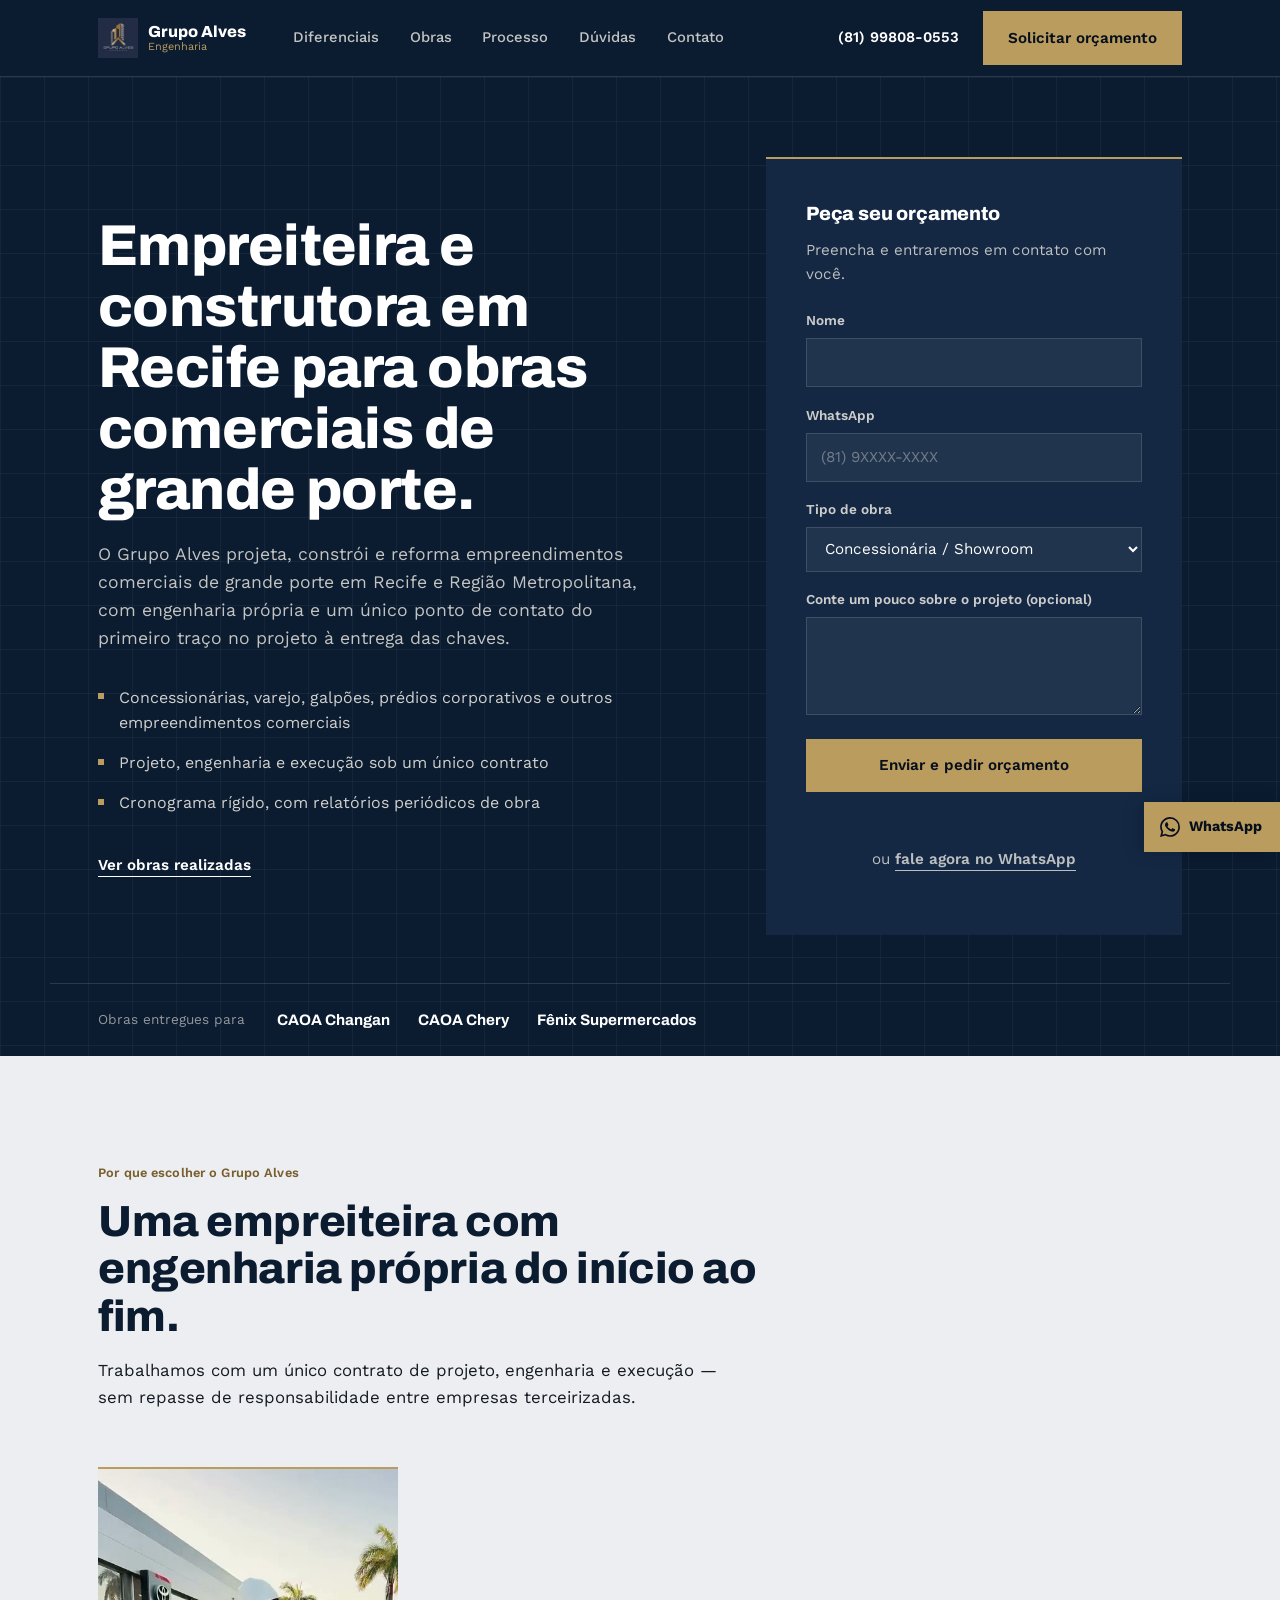
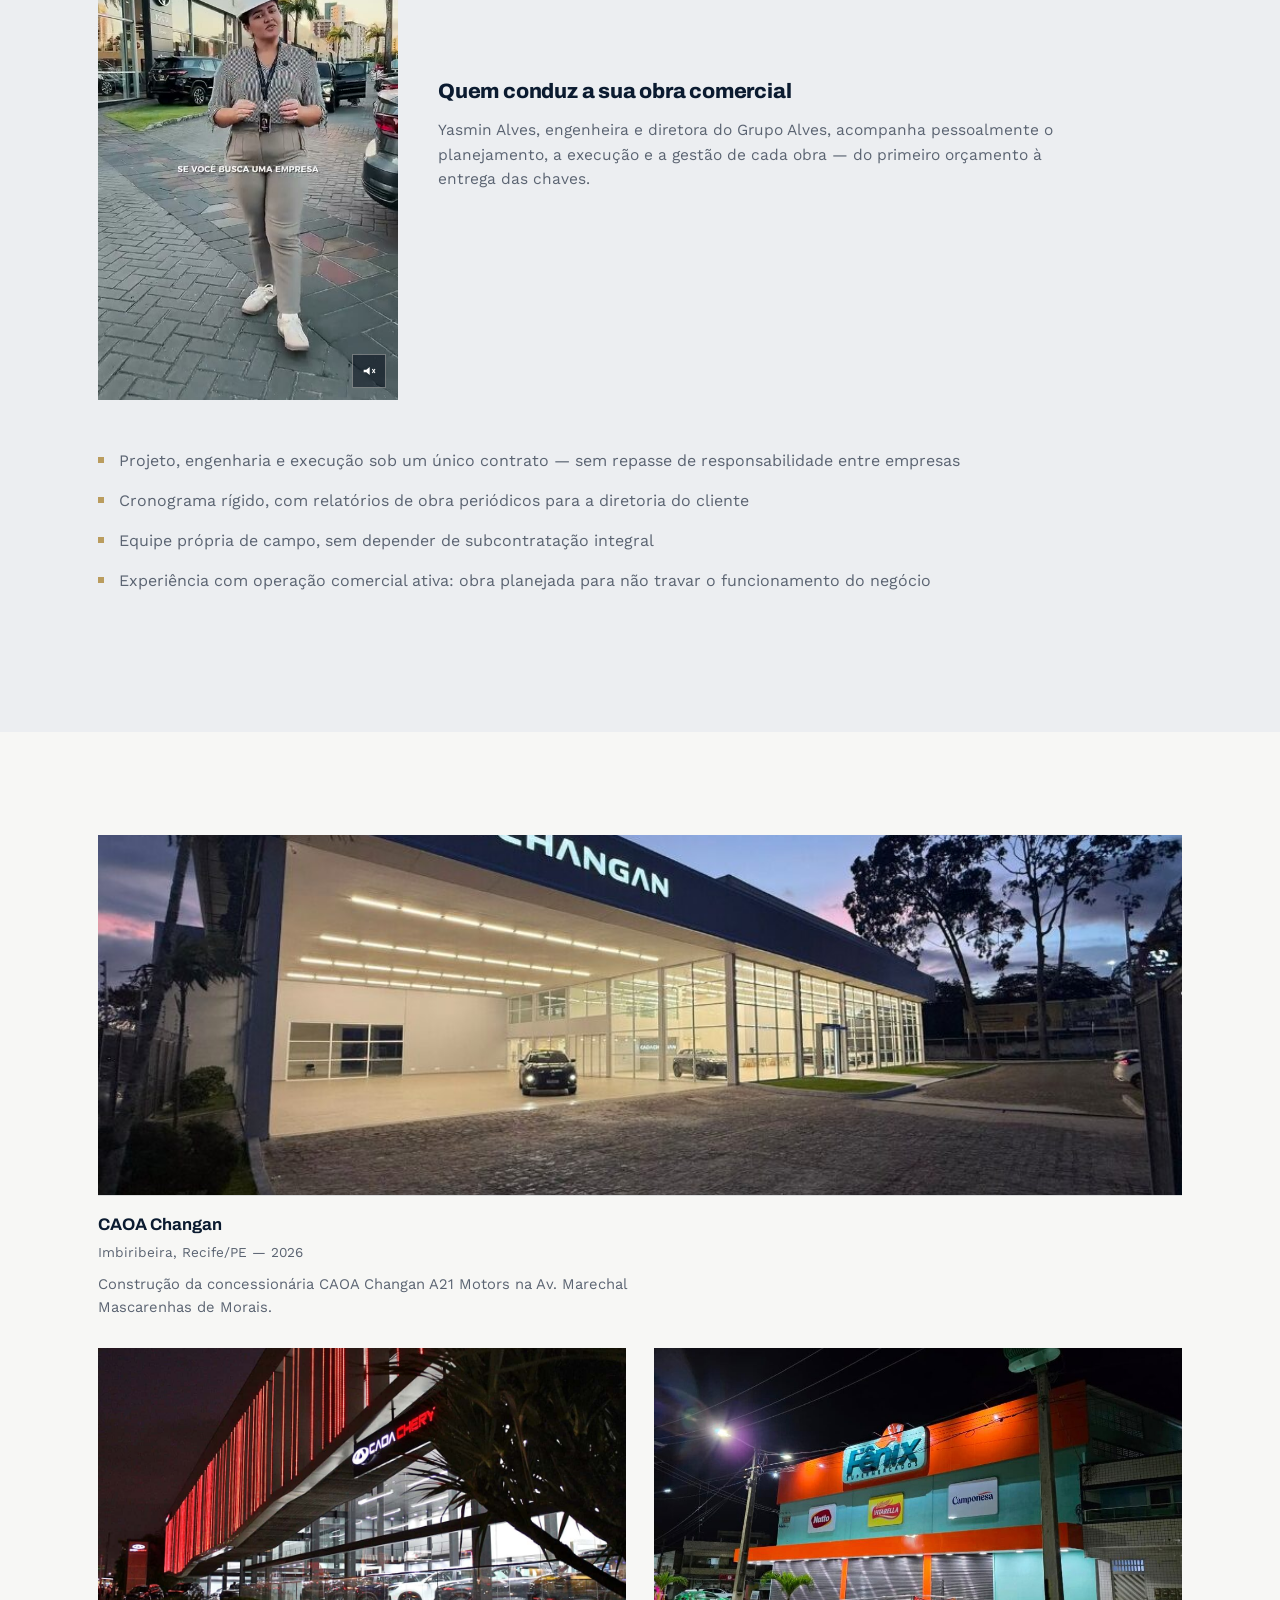
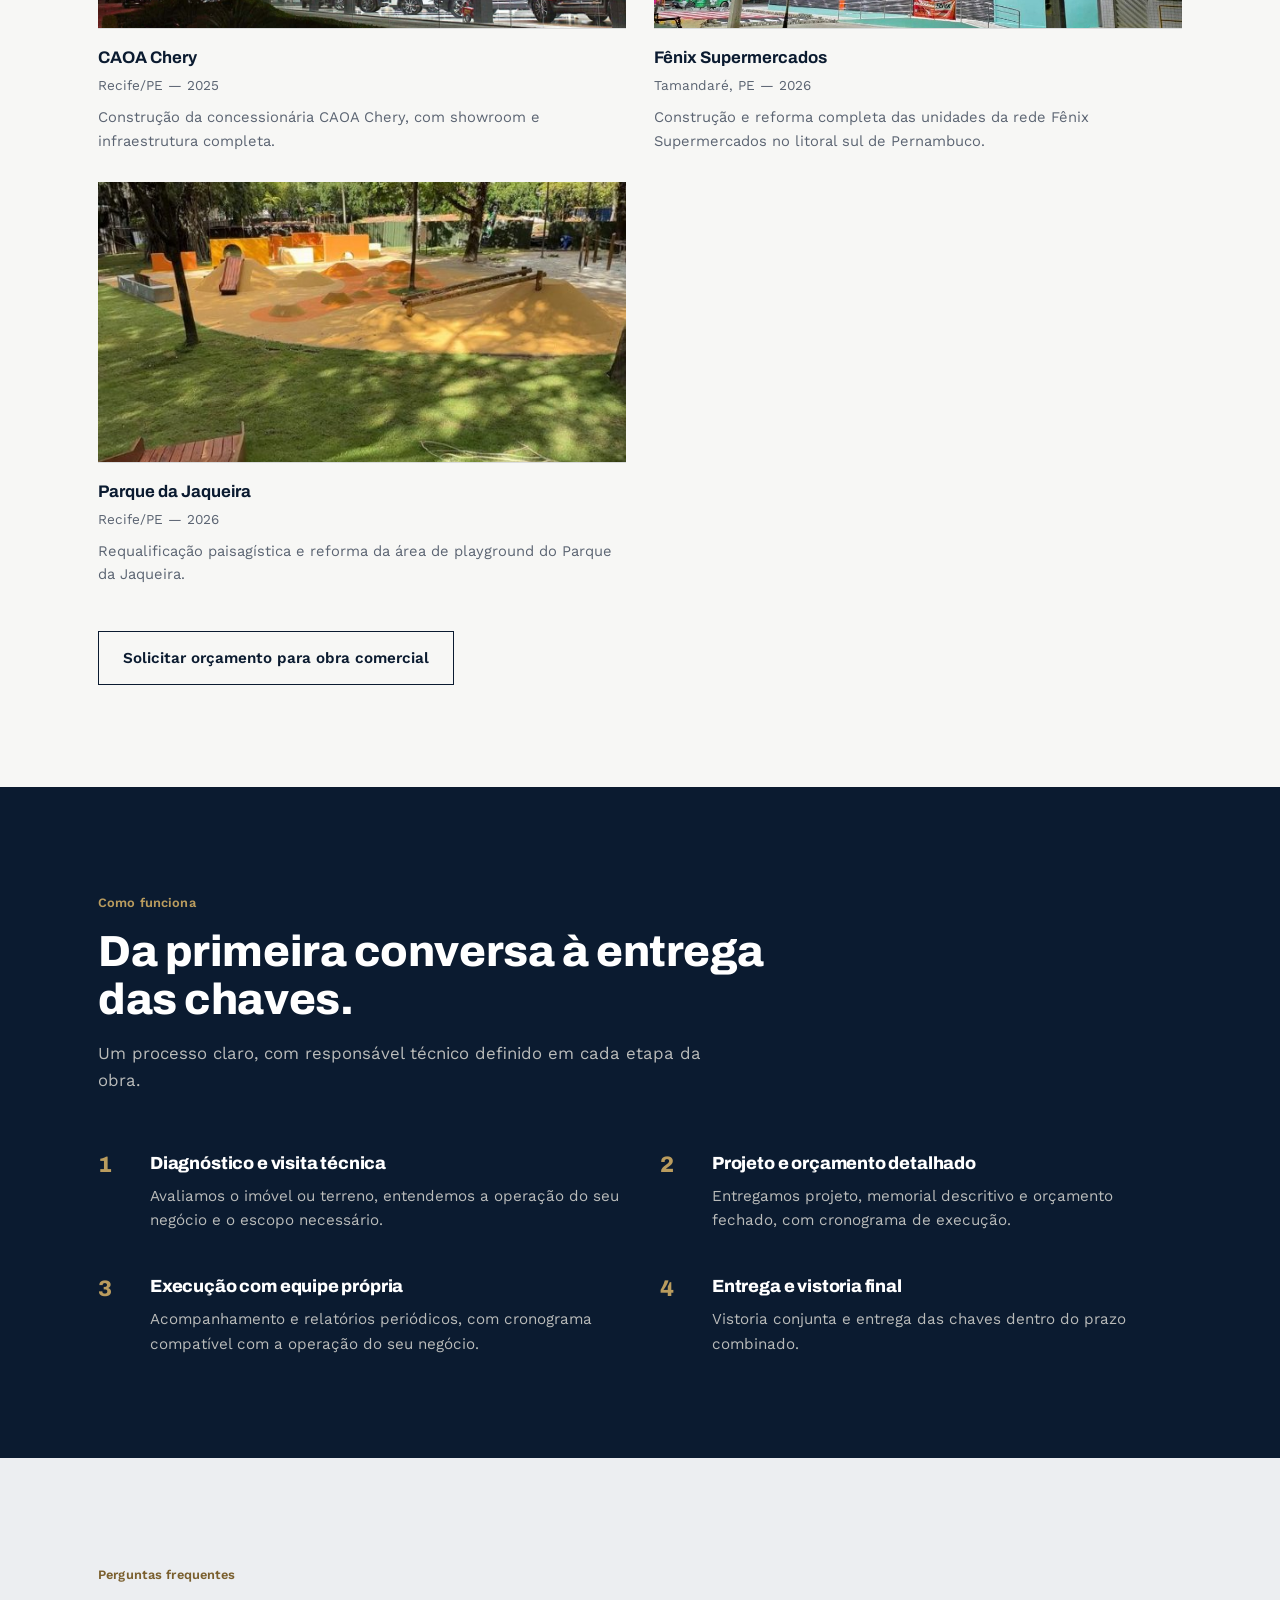
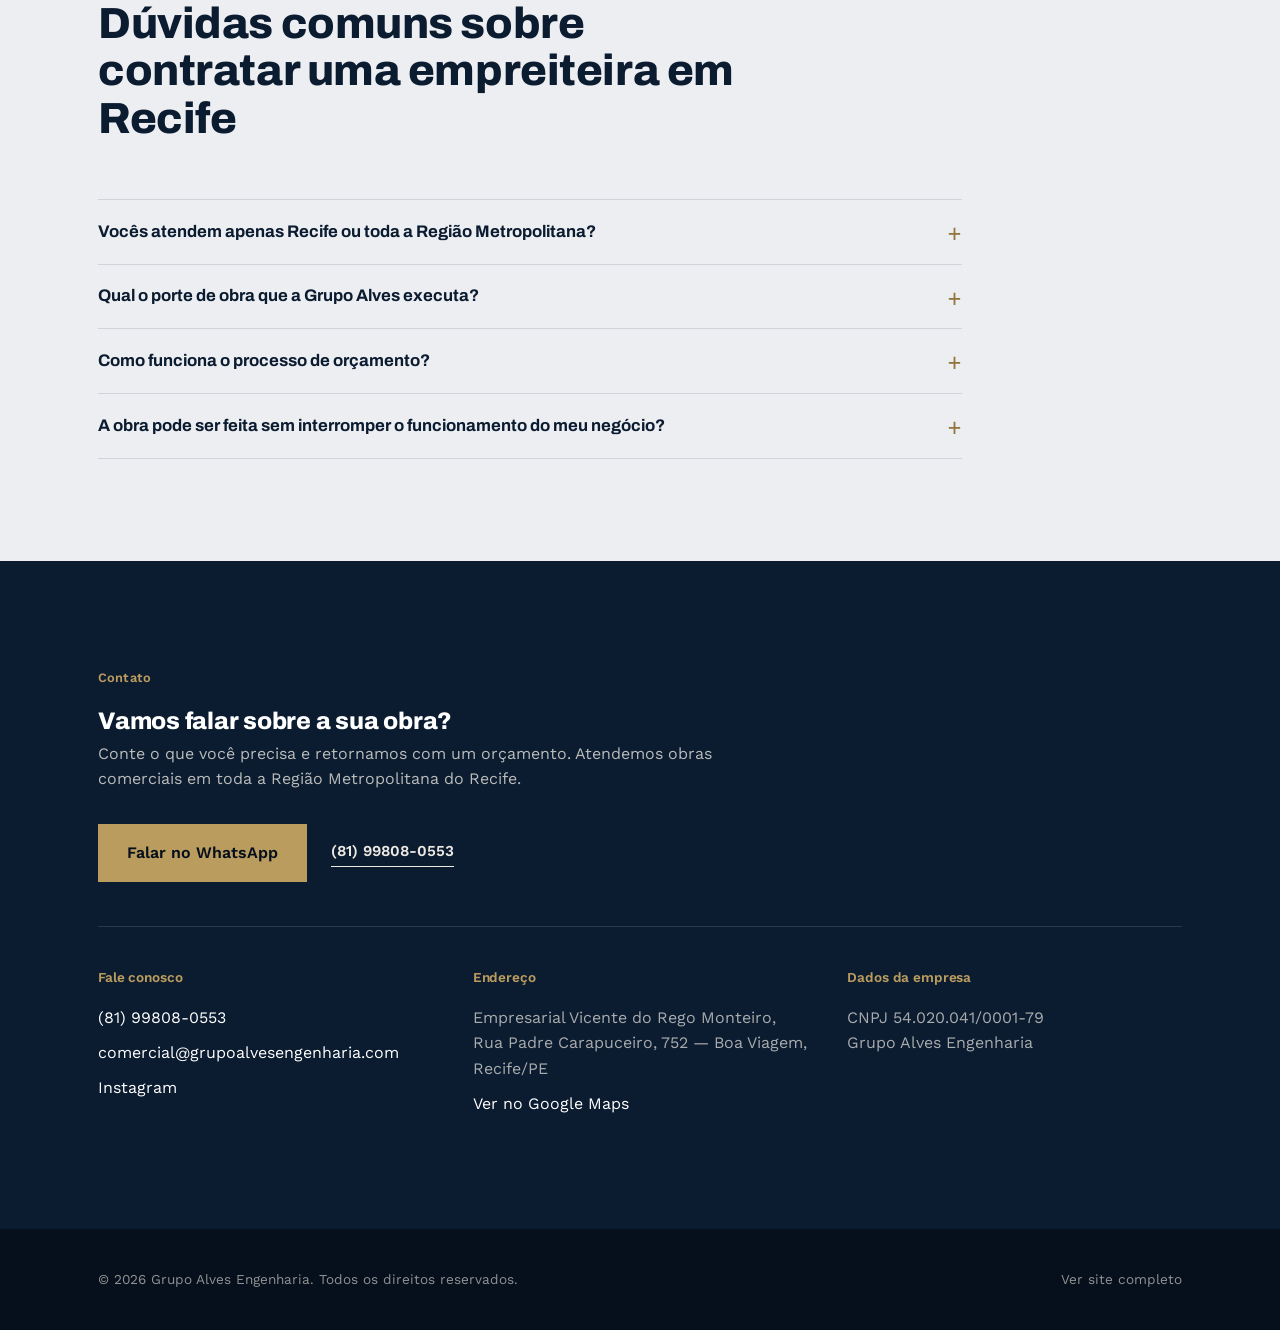
==== commit 4a2c1c2d: "Add SEO/AEO structured data, Google Business link, FAQ, 404 page Adds Google Meu Negócio link to sam" ====
--- a/empreiteira-construtora-recife.html
+++ b/empreiteira-construtora-recife.html
@@ -6,18 +6,22 @@
 <title>Empreiteira e Construtora em Recife para Obras Comerciais | Grupo Alves Engenharia</title>
 <meta name="description" content="Empreiteira e construtora em Recife especializada em obras comerciais de grande porte: concessionárias, redes de varejo e supermercados. Engenharia própria, cronograma rígido e um único ponto de contato. Peça seu orçamento pelo WhatsApp.">
 <meta name="keywords" content="empreiteira em recife, construtora em recife, empreiteira para obras comerciais, construtora de concessionárias, empresa de construção recife, empreiteira de confiança recife">
-<link rel="canonical" href="https://grupoalvesengenharia.com.br/empreiteira-construtora-recife.html">
+<link rel="canonical" href="https://grupoalvesengenharia.com.br/empreiteira-construtora-recife">
 <meta name="robots" content="index, follow">
 
 <meta property="og:title" content="Empreiteira e Construtora em Recife para Obras Comerciais — Grupo Alves Engenharia">
 <meta property="og:description" content="Empreiteira e construtora em Recife com engenharia própria, cronograma rígido e um único ponto de contato para construir ou reformar sua unidade comercial.">
 <meta property="og:type" content="website">
 <meta property="og:locale" content="pt_BR">
-<meta property="og:url" content="https://grupoalvesengenharia.com.br/empreiteira-construtora-recife.html">
-<meta property="og:image" content="https://grupoalvesengenharia.com.br/assets/img/hero-caoa-changan.png">
-
-<link rel="icon" href="./assets/img/logo.png" type="image/png">
-<link rel="apple-touch-icon" href="./assets/img/logo.png">
+<meta property="og:url" content="https://grupoalvesengenharia.com.br/empreiteira-construtora-recife">
+<meta property="og:image" content="https://grupoalvesengenharia.com.br/assets/img/hero-caoa-changan.jpg">
+
+<meta name="theme-color" content="#0b1b30">
+
+<link rel="icon" href="./favicon.ico" sizes="any">
+<link rel="icon" href="./assets/img/favicon-32.png" type="image/png" sizes="32x32">
+<link rel="icon" href="./assets/img/favicon-16.png" type="image/png" sizes="16x16">
+<link rel="apple-touch-icon" href="./assets/img/apple-touch-icon.png">
 
 <link rel="preconnect" href="https://fonts.googleapis.com">
 <link rel="preconnect" href="https://fonts.gstatic.com" crossorigin>
@@ -25,7 +29,10 @@
 <link rel="stylesheet" href="./assets/css/style.css">
 
 <script type="application/ld+json">
-{"@context":"https://schema.org","@type":"HomeAndConstructionBusiness","name":"Grupo Alves Engenharia","image":"https://grupoalvesengenharia.com.br/assets/img/logo.png","telephone":"+5581998080553","email":"comercial@grupoalvesengenharia.com","url":"https://grupoalvesengenharia.com.br/empreiteira-construtora-recife.html","address":{"@type":"PostalAddress","streetAddress":"Rua Padre Carapuceiro, 752, Empresarial Vicente do Rego Monteiro","addressLocality":"Recife","addressRegion":"PE","addressCountry":"BR"},"areaServed":"Recife e Região Metropolitana","sameAs":["https://www.instagram.com/grupoalvesengenharia/"],"makesOffer":{"@type":"Offer","itemOffered":{"@type":"Service","name":"Construção e reforma comercial de grande porte","areaServed":"Recife e Região Metropolitana"}}}
+{"@context":"https://schema.org","@type":"HomeAndConstructionBusiness","name":"Grupo Alves Engenharia","image":"https://grupoalvesengenharia.com.br/assets/img/logo.png","logo":"https://grupoalvesengenharia.com.br/assets/img/logo.png","telephone":"+5581998080553","email":"comercial@grupoalvesengenharia.com","url":"https://grupoalvesengenharia.com.br/empreiteira-construtora-recife","address":{"@type":"PostalAddress","streetAddress":"Rua Padre Carapuceiro, 752, Empresarial Vicente do Rego Monteiro","addressLocality":"Recife","addressRegion":"PE","addressCountry":"BR"},"areaServed":"Recife e Região Metropolitana","openingHoursSpecification":[{"@type":"OpeningHoursSpecification","dayOfWeek":["Monday","Tuesday","Wednesday","Thursday"],"opens":"07:00","closes":"17:00"},{"@type":"OpeningHoursSpecification","dayOfWeek":["Friday"],"opens":"07:00","closes":"16:00"}],"aggregateRating":{"@type":"AggregateRating","ratingValue":"5","bestRating":"5","reviewCount":"5"},"sameAs":["https://www.instagram.com/grupoalvesengenharia/","https://share.google/haV8booTpYtGMjzso"],"makesOffer":{"@type":"Offer","itemOffered":{"@type":"Service","name":"Construção e reforma comercial de grande porte","areaServed":"Recife e Região Metropolitana"}}}
+</script>
+<script type="application/ld+json">
+{"@context":"https://schema.org","@type":"BreadcrumbList","itemListElement":[{"@type":"ListItem","position":1,"name":"Grupo Alves Engenharia","item":"https://grupoalvesengenharia.com.br/"},{"@type":"ListItem","position":2,"name":"Empreiteira e Construtora em Recife","item":"https://grupoalvesengenharia.com.br/empreiteira-construtora-recife"}]}
 </script>
 <script type="application/ld+json">
 {"@context":"https://schema.org","@type":"FAQPage","mainEntity":[
@@ -107,7 +114,8 @@
       <div class="lead-form-card">
         <h3>Peça seu orçamento</h3>
         <p>Preencha e entraremos em contato com você.</p>
-        <form id="orcamentoForm" class="lead-form">
+        <form id="orcamentoForm" class="lead-form" data-thank-you-url="./obrigado-obra-comercial">
+          <input type="hidden" name="origem" value="Construção Comercial">
           <div class="form-row">
             <label for="lf-nome">Nome</label>
             <input type="text" id="lf-nome" name="nome" autocomplete="name" required>
@@ -188,7 +196,7 @@
     <div class="wrap">
       <div class="portfolio-grid" id="obras">
         <figure class="portfolio-item">
-          <img src="./assets/img/project-caoa-changan.png" alt="Fachada da concessionária CAOA Changan ao entardecer, construída pelo Grupo Alves na Imbiribeira, Recife" loading="lazy">
+          <img src="./assets/img/project-caoa-changan.jpg" alt="Fachada da concessionária CAOA Changan ao entardecer, construída pelo Grupo Alves na Imbiribeira, Recife" loading="lazy">
           <figcaption>
             <span class="portfolio-name">CAOA Changan</span>
             <span class="portfolio-meta">Imbiribeira, Recife/PE — 2026</span>
@@ -204,7 +212,7 @@
           </figcaption>
         </figure>
         <figure class="portfolio-item">
-          <img src="./assets/img/project-fenix-supermercados.png" alt="Fachada da unidade Fênix Supermercados construída pelo Grupo Alves em Tamandaré" loading="lazy">
+          <img src="./assets/img/project-fenix-supermercados.jpg" alt="Fachada da unidade Fênix Supermercados construída pelo Grupo Alves em Tamandaré" loading="lazy">
           <figcaption>
             <span class="portfolio-name">Fênix Supermercados</span>
             <span class="portfolio-meta">Tamandaré, PE — 2026</span>
@@ -300,6 +308,7 @@
         <div class="contact-col">
           <h3>Endereço</h3>
           <p>Empresarial Vicente do Rego Monteiro, Rua Padre Carapuceiro, 752 — Boa Viagem, Recife/PE</p>
+          <a href="https://share.google/haV8booTpYtGMjzso" target="_blank" rel="noopener">Ver no Google Maps</a>
         </div>
         <div class="contact-col">
           <h3>Dados da empresa</h3>
@@ -313,7 +322,7 @@
 <footer class="site-footer">
   <div class="footer-inner">
     <span>© <span id="year">2026</span> Grupo Alves Engenharia. Todos os direitos reservados.</span>
-    <a class="footer-home-link" href="./index.html">Ver site completo</a>
+    <a class="footer-home-link" href="./">Ver site completo</a>
   </div>
 </footer>
 
--- a/assets/css/style.css
+++ b/assets/css/style.css
@@ -552,7 +552,7 @@
   .split--reverse > * { direction: ltr; }
 }
 
-@media (max-width: 859px) {
+@media (max-width: 1059px) {
   .main-nav {
     position: fixed;
     top: 76px;
